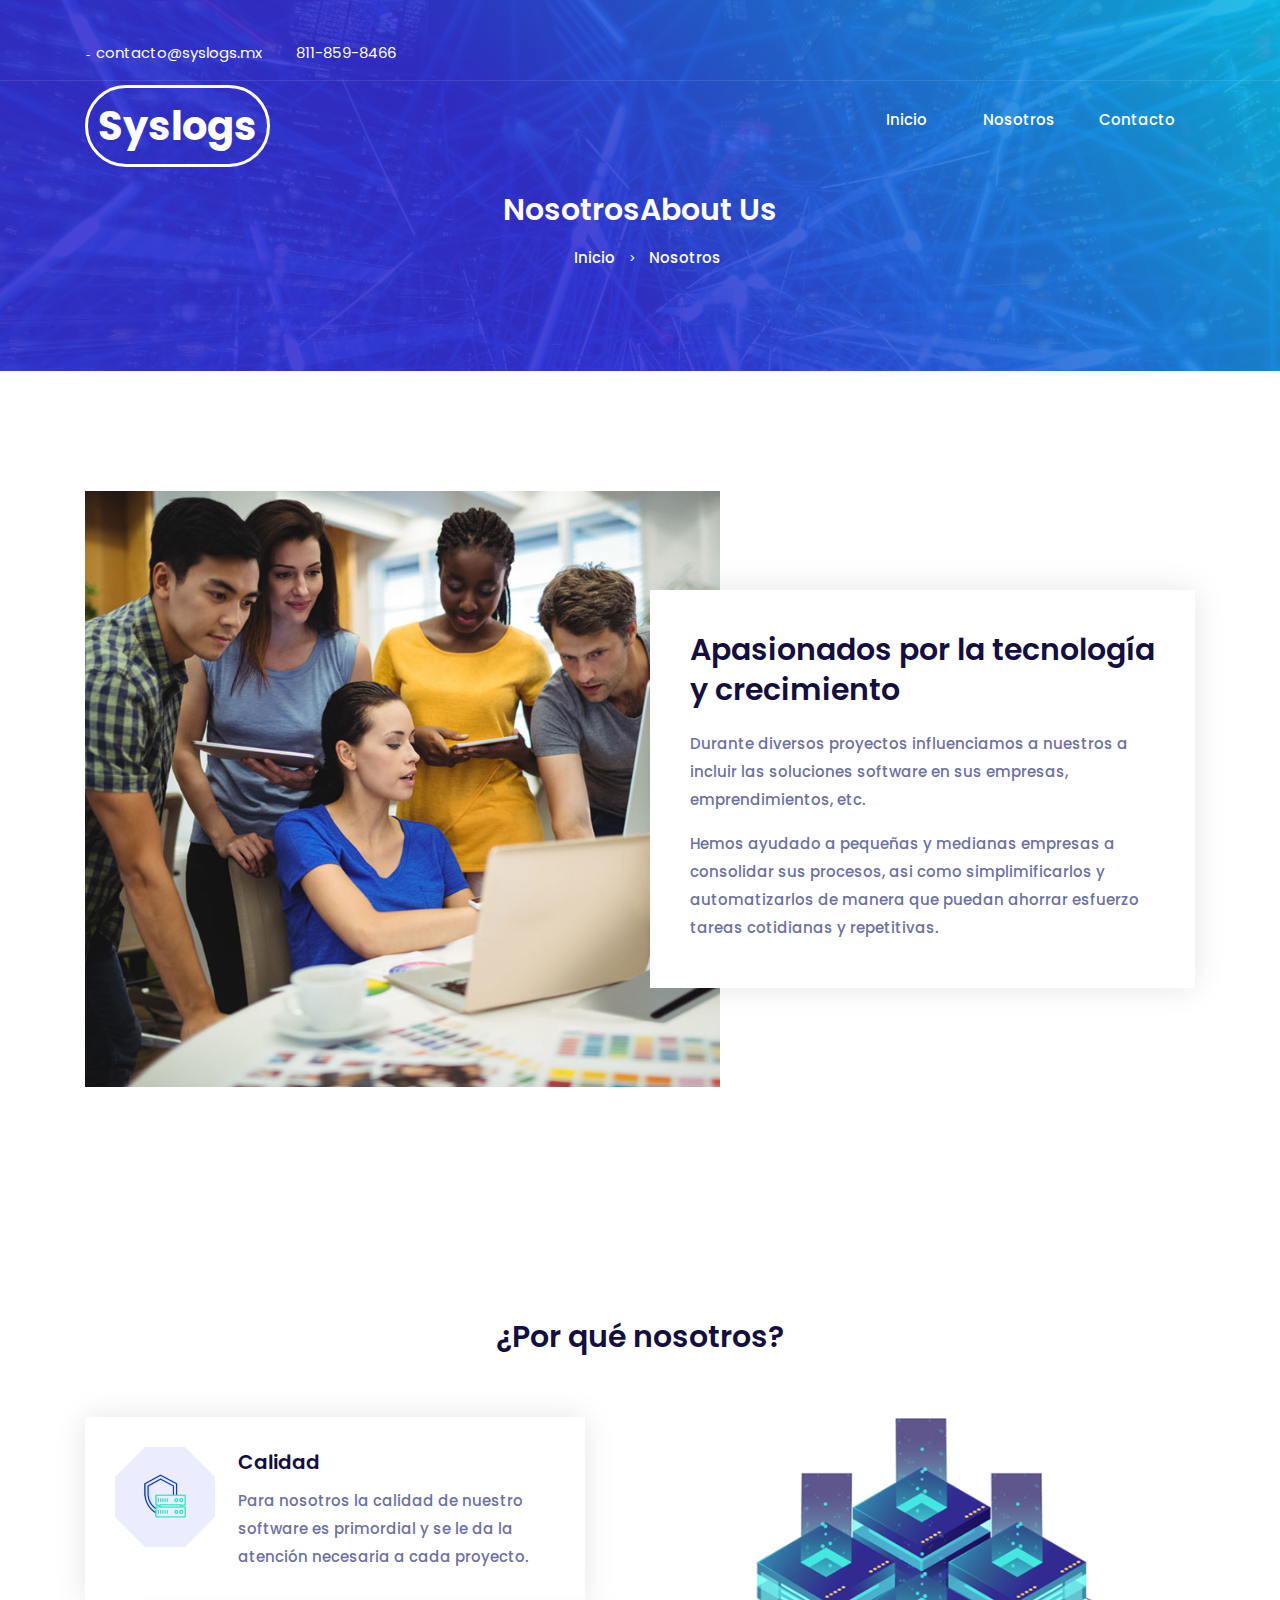
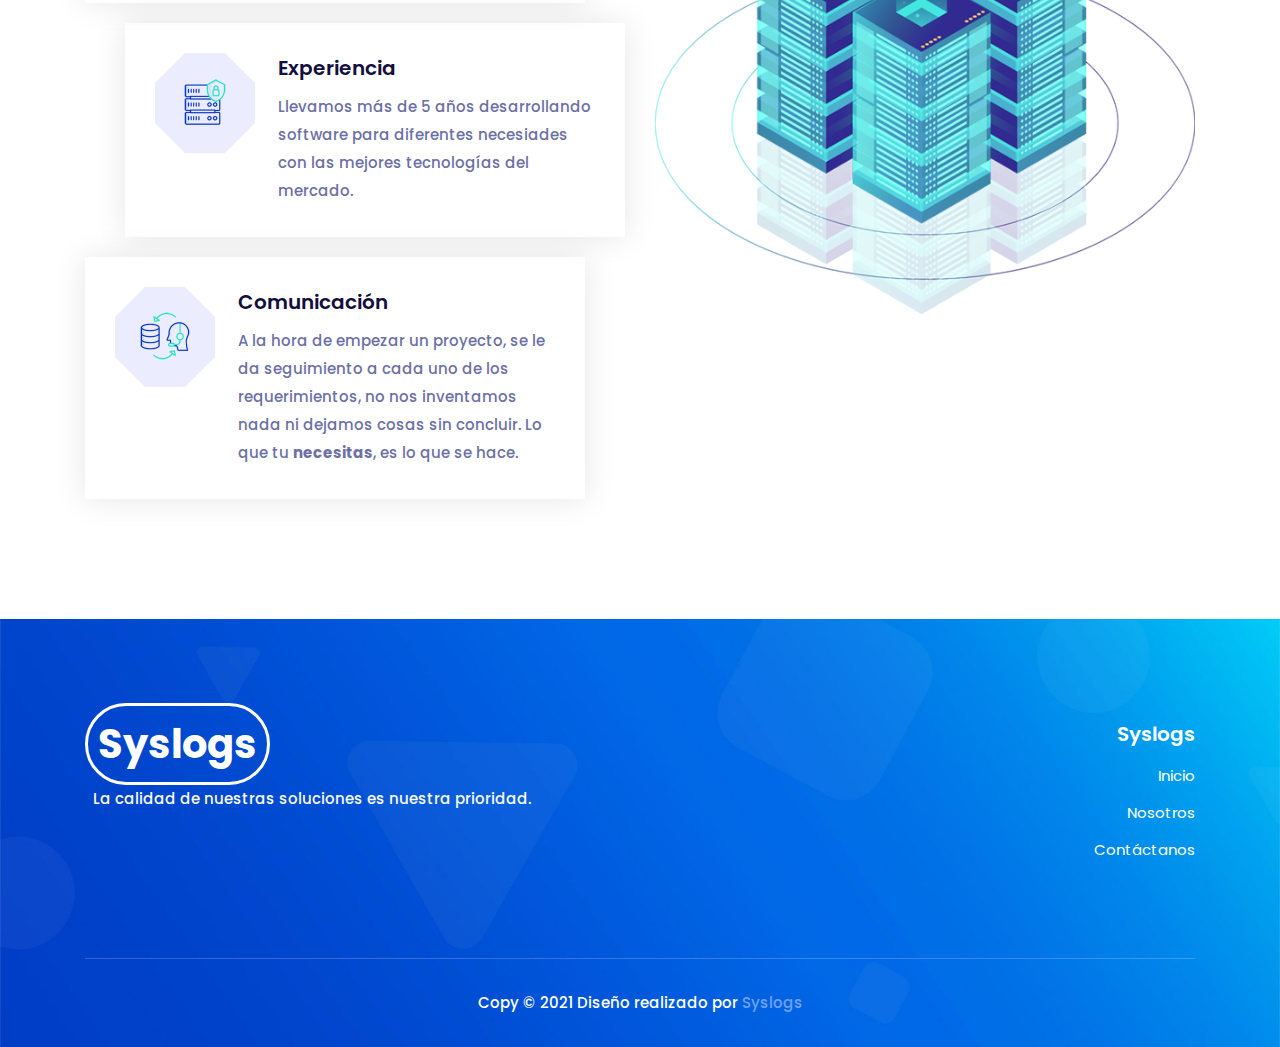
==== about.html @ b00e0f52 "init" ====
<!DOCTYPE html>
<!-- saved from url=(0014)about:internet -->
<html lang="zxx"><head><meta http-equiv="Content-Type" content="text/html; charset=UTF-8">
    
    <meta name="viewport" content="width=device-width, initial-scale=1, shrink-to-fit=no">
    <meta name="keywords" content="">
    <meta name="description" content="">
    <title>Syslogs - Soluciones de Software</title>
    <!--favicon-->
    <link rel="shortcut icon" type="image/png" href="./favicon.png">
    <!--bootstrap css-->
    <link rel="stylesheet" type="text/css" href="./css/bootstrap.min.css">
    <!--owl carousel css-->
    <link rel="stylesheet" type="text/css" href="./css/owl.carousel.min.css">
    <!--icomoon css-->
    <link rel="stylesheet" type="text/css" href="./css/icomoon.css">
    <!--icofont css-->
    <link rel="stylesheet" type="text/css" href="./css/icofont.min.css">
    <!--meanmenu css-->
    <link rel="stylesheet" type="text/css" href="./css/meanmenu.css">
    <!--main css-->
    <link rel="stylesheet" type="text/css" href="./css/style.css">
    <!--responsive css-->
    <link rel="stylesheet" type="text/css" href="./css/responsive.css">

</head>

<body>
    <!--start preloader-->
    <div class="preloader" style="display: none;">
        <div class="d-table">
            <div class="d-table-cell align-middle">
                <div class="spinner">
                    <div class="double-bounce1"></div>
                    <div class="double-bounce2"></div>
                </div>
            </div>
        </div>
    </div>
    <!--end preloader-->
    <!--start header-->
    <header class="header">
        <!--start header top-->
        <div class="header-top">
            <div class="container">
                <div class="row">
                    <div class="col-md-6">
                        <div class="header-left">
                            <ul>
                                <li><i class="icofont-email"></i> contacto@syslogs.mx</li>
                                <li><i class="icofont-phone"></i> 
                                    <a href="https://api.whatsapp.com/send?phone=528118598466">811-859-8466</a>
                                </li>
                            </ul>
                        </div>
                    </div>
                </div>
            </div>
        </div>
        <!--end header top-->
        <!--start header bottom-->
        <div class="header-btm">
            <div class="container">
                <div class="row">
                    <div class="col-lg-4">
                        <div class="logo">
                            <a class="logo text-white" href="./index.html">
                                <h1><b class="text-logo">Syslogs</b></h1>
                            </a>
                        </div>
                    </div>
                    <div class="col-lg-8">
                        <nav class="mainmenu" style="display: block;">
                            <ul>
                                <li>
                                    <a href="./index.html">Inicio<i class="icofont-simple-down"></i></a>
                                    
                                </li>
                                <li><a class="active" href="./about.html">Nosotros</a></li>                                                                
                                <li><a href="./contact.html">Contacto</a></li>
                            </ul>
                        </nav>
                    </div>
                </div>
            </div>
        </div>
        <!--end header bottom-->
    </header>
    <!--end header-->
    <!--start page content-->
    <section id="page-cont">
        <!--start page title-->
        <div class="page-title">
            <div class="container">
                <div class="page-breadcrumb text-center">
                    <h2>NosotrosAbout Us</h2>
                    <ul>
                        <li><a href="index.html"><i class="icofont-home"></i> Inicio</a></li>
                        <li><small>&gt;</small></li>
                        <li>Nosotros</li>
                    </ul>
                </div>
            </div>
        </div>
        <!--end page title-->
        <!--start page content wrap-->
        <div class="page-cont-wrap p-0">
            <!--start about info area-->
            <div class="about-info">
                <div class="container">
                    <div class="row">
                        <div class="col-md-7">
                            <div class="about-info-img">
                                <img src="./images/about.jpg" class="img-fluid" alt="">
                            </div>
                        </div>
                        <div class="col-md-5">
                            <div class="about-info-cont">
                                <h2>Apasionados por la tecnología y crecimiento</h2>
                                <p>
                                    Durante diversos proyectos influenciamos a nuestros a incluir las soluciones software en sus empresas, emprendimientos, etc.</p>
                                <p>
                                    Hemos ayudado a pequeñas y medianas empresas a consolidar sus procesos, asi como simplimificarlos y automatizarlos de manera que puedan ahorrar esfuerzo tareas cotidianas y repetitivas.
                                </p>
                            </div>
                        </div>
                    </div>
                </div>
            </div>
            <!--end about info area-->
                     
            <!--start why choose area-->
            <div class="why-chose-area">
                <div class="container">
                    <div class="row">
                        <!--start section heading-->
                        <div class="col-lg-6 offset-lg-3 col-md-8 offset-md-2">
                            <div class="section-heading text-center">
                                <h2>¿Por qué nosotros?</h2>                                
                            </div>
                        </div>
                        <!--end section heading-->
                    </div>
                    <div class="row">
                        <div class="col-md-6">
                            <!--start why choose single-->
                            <div class="why-chose-single">
                                <div class="icon">
                                    <img src="./images/icon-8.png" class="img-fluid" alt="">
                                </div>
                                <div class="cont">
                                    <h4>Calidad</h4>
                                    <p>Para nosotros la calidad de nuestro software es primordial y se le da la atención necesaria a cada proyecto.</p>
                                </div>
                            </div>
                            <!--end why choose single-->
                            <!--start why choose single-->
                            <div class="why-chose-single margin">
                                <div class="icon">
                                    <img src="./images/icon-7.png" class="img-fluid" alt="">
                                </div>
                                <div class="cont">
                                    <h4>Experiencia</h4>
                                    <p>Llevamos más de 5 años desarrollando software para diferentes necesiades con las mejores tecnologías del mercado.</p>
                                </div>
                            </div>
                            <!--end why choose single-->
                            <!--start why choose single-->
                            <div class="why-chose-single">
                                <div class="icon">
                                    <img src="./images/icon-9.png" class="img-fluid" alt="">
                                </div>
                                <div class="cont">
                                    <h4>Comunicación</h4>
                                    <p>
                                        A la hora de empezar un proyecto, se le da seguimiento a cada uno de los requerimientos, no nos inventamos nada ni dejamos cosas sin concluir.
                                        Lo que tu <b>necesitas</b>, es lo que se hace.
                                    </p>
                                    
                                </div>
                            </div>
                            <!--end why choose single-->
                        </div>
                        <div class="col-md-6">
                            <div class="why-chose-img">
                                <img src="./images/server-6.png" class="img-fluid" alt="">
                            </div>
                        </div>
                    </div>
                </div>
            </div>
            <!--end why choose area-->            
        </div>
        <!--end page content wrap-->
    </section>
    <!--end page content-->
    <!--start footer-->
    <footer class="footer">
        <div class="container">
            <div class="row">
                <!--start footer widget-->
                <div class="col-lg-6 col-md-6">
                    <div class="footer-widget">
                        <a class="logo text-white" href="./index.html">
                            <h1><b class="text-logo">Syslogs</b></h1>
                        </a>
                        <p class="text-light ml-2 mt-3">La calidad de nuestras soluciones es nuestra prioridad.</p>
                    </div>
                </div>
                
                
                <!--start footer widget-->
                <div class="col-lg-6 col-md-6 text-right">
                    <div class="footer-widget">
                        <h4>Syslogs</h4>
                        <ul>
                            <li><a href="./index.html">Inicio</a></li>                            
                            <li><a href="./about.html">Nosotros</a></li>                            
                            <li><a href="./contact.html">Contáctanos</a></li>
                        </ul>
                    </div>
                </div>
                <!--end footer widget-->                                
            </div>
            <div class="copyright-text text-center">
                <p>Copy © 2021 Diseño realizado por <a href="./index.html">Syslogs</a></p>
            </div>
        </div>
    </footer>
    <!--end footer-->
    <!--jQuery js-->
    <script src="./js/jquery-3.3.1.min.js"></script>
    <!--proper js-->
    <script src="./js/popper.min.js"></script>
    <!--bootstrap js-->
    <script src="./js/bootstrap.min.js"></script>
    <!--counter js-->
    <script src="./js/waypoints.js"></script>
    <script src="./js/counterup.min.js"></script>
    <!--owl carousel js-->
    <script src="./js/owl.carousel.min.js"></script>
    <!--meanmenu js-->
    <script src="./js/meanmenu.min.js"></script>
    <!--main js-->
    <script src="./js/custom.js"></script>



</body></html>
---- css/icomoon.css ----
@font-face {
  font-family: 'icomoon';
  src:  url('../fonts/icomoon.eot?nc9aaz');
  src:  url('../fonts/icomoon.eot?nc9aaz#iefix') format('embedded-opentype'),
    url('../fonts/icomoon.ttf?nc9aaz') format('truetype'),
    url('../fonts/icomoon.woff?nc9aaz') format('woff'),
    url('../fonts/icomoon.svg?nc9aaz#icomoon') format('svg');
  font-weight: normal;
  font-style: normal;
}

[class^="icon-"], [class*=" icon-"] {
  /* use !important to prevent issues with browser extensions that change fonts */
  font-family: 'icomoon' !important;
  speak: none;
  font-style: normal;
  font-weight: normal;
  font-variant: normal;
  text-transform: none;
  line-height: 1;

  /* Better Font Rendering =========== */
  -webkit-font-smoothing: antialiased;
  -moz-osx-font-smoothing: grayscale;
}

.icon-server14:before {
  content: "\e900";
}
.icon-ssl:before {
  content: "\e901";
}
.icon-settings:before {
  content: "\e902";
}
.icon-server13:before {
  content: "\e903";
}
.icon-server12:before {
  content: "\e904";
}
.icon-server11:before {
  content: "\e905";
}
.icon-data:before {
  content: "\e906";
}
.icon-pin:before {
  content: "\e907";
}
.icon-server10:before {
  content: "\e908";
}
.icon-ftp:before {
  content: "\e909";
}
.icon-server9:before {
  content: "\e90a";
}
.icon-server8:before {
  content: "\e90b";
}
.icon-harddrive:before {
  content: "\e90c";
}
.icon-binary:before {
  content: "\e90d";
}
.icon-server7:before {
  content: "\e90e";
}
.icon-personal-computer:before {
  content: "\e90f";
}
.icon-cloud-computing2:before {
  content: "\e910";
}
.icon-analytics2:before {
  content: "\e911";
}
.icon-database2:before {
  content: "\e912";
}
.icon-analytics1:before {
  content: "\e913";
}
.icon-database3:before {
  content: "\e914";
}
.icon-sql:before {
  content: "\e915";
}
.icon-cloud-computing1:before {
  content: "\e916";
}
.icon-24-hours:before {
  content: "\e917";
}
.icon-internet:before {
  content: "\e918";
}
.icon-speed:before {
  content: "\e919";
}
.icon-database4:before {
  content: "\e91a";
}
.icon-calculation:before {
  content: "\e91b";
}
.icon-server4:before {
  content: "\e91c";
}
.icon-coding:before {
  content: "\e91d";
}
.icon-server5:before {
  content: "\e91e";
}
.icon-smartphone:before {
  content: "\e91f";
}
.icon-server6:before {
  content: "\e920";
}
.icon-folder:before {
  content: "\e921";
}
.icon-connection:before {
  content: "\e922";
}
.icon-printer:before {
  content: "\e923";
}
.icon-server3:before {
  content: "\e924";
}
.icon-monitor:before {
  content: "\e925";
}
.icon-sort1:before {
  content: "\e926";
}
.icon-servers:before {
  content: "\e927";
}
.icon-sort:before {
  content: "\e928";
}
.icon-cloud-computing:before {
  content: "\e929";
}
.icon-server2:before {
  content: "\e92a";
}
.icon-server1:before {
  content: "\e92b";
}
.icon-analytics:before {
  content: "\e92c";
}
.icon-satellite-dish:before {
  content: "\e92d";
}
.icon-harddisk:before {
  content: "\e92e";
}
.icon-satellite:before {
  content: "\e92f";
}
.icon-database1:before {
  content: "\e930";
}
.icon-hard-drive:before {
  content: "\e931";
}
.icon-cloud-2 .path1:before {
  content: "\e932";
  color: rgb(212, 225, 244);
}
.icon-cloud-2 .path2:before {
  content: "\e933";
  margin-left: -1em;
  color: rgb(212, 225, 244);
}
.icon-cloud-2 .path3:before {
  content: "\e934";
  margin-left: -1em;
  color: rgb(212, 225, 244);
}
.icon-cloud-2 .path4:before {
  content: "\e935";
  margin-left: -1em;
  color: rgb(212, 225, 244);
}
.icon-cloud-2 .path5:before {
  content: "\e936";
  margin-left: -1em;
  color: rgb(212, 225, 244);
}
.icon-cloud-2 .path6:before {
  content: "\e937";
  margin-left: -1em;
  color: rgb(6, 53, 201);
}
.icon-cloud-2 .path7:before {
  content: "\e938";
  margin-left: -1em;
  color: rgb(6, 53, 201);
}
.icon-cloud-2 .path8:before {
  content: "\e939";
  margin-left: -1em;
  color: rgb(6, 53, 201);
}
.icon-cloud-2 .path9:before {
  content: "\e93a";
  margin-left: -1em;
  color: rgb(6, 53, 201);
}
.icon-cloud-2 .path10:before {
  content: "\e93b";
  margin-left: -1em;
  color: rgb(6, 53, 201);
}
.icon-cloud-2 .path11:before {
  content: "\e93c";
  margin-left: -1em;
  color: rgb(6, 53, 201);
}
.icon-cloud-2 .path12:before {
  content: "\e93d";
  margin-left: -1em;
  color: rgb(6, 53, 201);
}
.icon-cloud-2 .path13:before {
  content: "\e93e";
  margin-left: -1em;
  color: rgb(6, 53, 201);
}
.icon-cloud-2 .path14:before {
  content: "\e93f";
  margin-left: -1em;
  color: rgb(26, 229, 190);
}
.icon-color-computer .path1:before {
  content: "\e940";
  color: rgb(212, 225, 244);
}
.icon-color-computer .path2:before {
  content: "\e941";
  margin-left: -1em;
  color: rgb(212, 225, 244);
}
.icon-color-computer .path3:before {
  content: "\e942";
  margin-left: -1em;
  color: rgb(212, 225, 244);
}
.icon-color-computer .path4:before {
  content: "\e943";
  margin-left: -1em;
  color: rgb(212, 225, 244);
}
.icon-color-computer .path5:before {
  content: "\e944";
  margin-left: -1em;
  color: rgb(212, 225, 244);
}
.icon-color-computer .path6:before {
  content: "\e945";
  margin-left: -1em;
  color: rgb(212, 225, 244);
}
.icon-color-computer .path7:before {
  content: "\e946";
  margin-left: -1em;
  color: rgb(212, 225, 244);
}
.icon-color-computer .path8:before {
  content: "\e947";
  margin-left: -1em;
  color: rgb(212, 225, 244);
}
.icon-color-computer .path9:before {
  content: "\e948";
  margin-left: -1em;
  color: rgb(212, 225, 244);
}
.icon-color-computer .path10:before {
  content: "\e949";
  margin-left: -1em;
  color: rgb(6, 53, 201);
}
.icon-color-computer .path11:before {
  content: "\e94a";
  margin-left: -1em;
  color: rgb(26, 229, 190);
}
.icon-color-computer .path12:before {
  content: "\e94b";
  margin-left: -1em;
  color: rgb(26, 229, 190);
}
.icon-color-computer .path13:before {
  content: "\e94c";
  margin-left: -1em;
  color: rgb(26, 229, 190);
}
.icon-color-computer .path14:before {
  content: "\e94d";
  margin-left: -1em;
  color: rgb(26, 229, 190);
}
.icon-color-computer .path15:before {
  content: "\e94e";
  margin-left: -1em;
  color: rgb(26, 229, 190);
}
.icon-color-computer .path16:before {
  content: "\e94f";
  margin-left: -1em;
  color: rgb(26, 229, 190);
}
.icon-color-computer .path17:before {
  content: "\e950";
  margin-left: -1em;
  color: rgb(26, 229, 190);
}
.icon-color-computer .path18:before {
  content: "\e951";
  margin-left: -1em;
  color: rgb(26, 229, 190);
}
.icon-color-computer .path19:before {
  content: "\e952";
  margin-left: -1em;
  color: rgb(26, 229, 190);
}
.icon-color-computer .path20:before {
  content: "\e953";
  margin-left: -1em;
  color: rgb(26, 229, 190);
}
.icon-color-computer .path21:before {
  content: "\e954";
  margin-left: -1em;
  color: rgb(26, 229, 190);
}
.icon-color-computer .path22:before {
  content: "\e955";
  margin-left: -1em;
  color: rgb(26, 229, 190);
}
.icon-color-computer .path23:before {
  content: "\e956";
  margin-left: -1em;
  color: rgb(26, 229, 190);
}
.icon-color-computer .path24:before {
  content: "\e957";
  margin-left: -1em;
  color: rgb(26, 229, 190);
}
.icon-color-computer .path25:before {
  content: "\e958";
  margin-left: -1em;
  color: rgb(26, 229, 190);
}
.icon-color-computer .path26:before {
  content: "\e959";
  margin-left: -1em;
  color: rgb(26, 229, 190);
}
.icon-color-computer-1 .path1:before {
  content: "\e95a";
  color: rgb(212, 225, 244);
}
.icon-color-computer-1 .path2:before {
  content: "\e95b";
  margin-left: -1em;
  color: rgb(212, 225, 244);
}
.icon-color-computer-1 .path3:before {
  content: "\e95c";
  margin-left: -1em;
  color: rgb(26, 229, 190);
}
.icon-color-computer-1 .path4:before {
  content: "\e95d";
  margin-left: -1em;
  color: rgb(26, 229, 190);
}
.icon-color-computer-1 .path5:before {
  content: "\e95e";
  margin-left: -1em;
  color: rgb(26, 229, 190);
}
.icon-color-computer-1 .path6:before {
  content: "\e95f";
  margin-left: -1em;
  color: rgb(26, 229, 190);
}
.icon-color-computer-1 .path7:before {
  content: "\e960";
  margin-left: -1em;
  color: rgb(26, 229, 190);
}
.icon-color-computer-1 .path8:before {
  content: "\e961";
  margin-left: -1em;
  color: rgb(26, 229, 190);
}
.icon-color-computer-1 .path9:before {
  content: "\e962";
  margin-left: -1em;
  color: rgb(26, 229, 190);
}
.icon-color-computer-1 .path10:before {
  content: "\e963";
  margin-left: -1em;
  color: rgb(26, 229, 190);
}
.icon-color-computer-1 .path11:before {
  content: "\e964";
  margin-left: -1em;
  color: rgb(6, 53, 201);
}
.icon-color-database .path1:before {
  content: "\e965";
  color: rgb(212, 225, 244);
}
.icon-color-database .path2:before {
  content: "\e966";
  margin-left: -1em;
  color: rgb(212, 225, 244);
}
.icon-color-database .path3:before {
  content: "\e967";
  margin-left: -1em;
  color: rgb(212, 225, 244);
}
.icon-color-database .path4:before {
  content: "\e968";
  margin-left: -1em;
  color: rgb(212, 225, 244);
}
.icon-color-database .path5:before {
  content: "\e969";
  margin-left: -1em;
  color: rgb(212, 225, 244);
}
.icon-color-database .path6:before {
  content: "\e96a";
  margin-left: -1em;
  color: rgb(6, 53, 201);
}
.icon-color-database .path7:before {
  content: "\e96b";
  margin-left: -1em;
  color: rgb(6, 53, 201);
}
.icon-color-database .path8:before {
  content: "\e96c";
  margin-left: -1em;
  color: rgb(6, 53, 201);
}
.icon-color-database .path9:before {
  content: "\e96d";
  margin-left: -1em;
  color: rgb(6, 53, 201);
}
.icon-color-database .path10:before {
  content: "\e96e";
  margin-left: -1em;
  color: rgb(6, 53, 201);
}
.icon-color-database .path11:before {
  content: "\e96f";
  margin-left: -1em;
  color: rgb(6, 53, 201);
}
.icon-color-database .path12:before {
  content: "\e970";
  margin-left: -1em;
  color: rgb(26, 229, 190);
}
.icon-color-database .path13:before {
  content: "\e971";
  margin-left: -1em;
  color: rgb(26, 229, 190);
}
.icon-database-1 .path1:before {
  content: "\e972";
  color: rgb(212, 225, 244);
}
.icon-database-1 .path2:before {
  content: "\e973";
  margin-left: -1em;
  color: rgb(212, 225, 244);
}
.icon-database-1 .path3:before {
  content: "\e974";
  margin-left: -1em;
  color: rgb(212, 225, 244);
}
.icon-database-1 .path4:before {
  content: "\e975";
  margin-left: -1em;
  color: rgb(212, 225, 244);
}
.icon-database-1 .path5:before {
  content: "\e976";
  margin-left: -1em;
  color: rgb(212, 225, 244);
}
.icon-database-1 .path6:before {
  content: "\e977";
  margin-left: -1em;
  color: rgb(212, 225, 244);
}
.icon-database-1 .path7:before {
  content: "\e978";
  margin-left: -1em;
  color: rgb(212, 225, 244);
}
.icon-database-1 .path8:before {
  content: "\e979";
  margin-left: -1em;
  color: rgb(212, 225, 244);
}
.icon-database-1 .path9:before {
  content: "\e97a";
  margin-left: -1em;
  color: rgb(6, 53, 201);
}
.icon-database-1 .path10:before {
  content: "\e97b";
  margin-left: -1em;
  color: rgb(6, 53, 201);
}
.icon-database-1 .path11:before {
  content: "\e97c";
  margin-left: -1em;
  color: rgb(6, 53, 201);
}
.icon-database-1 .path12:before {
  content: "\e97d";
  margin-left: -1em;
  color: rgb(6, 53, 201);
}
.icon-database-1 .path13:before {
  content: "\e97e";
  margin-left: -1em;
  color: rgb(6, 53, 201);
}
.icon-database-1 .path14:before {
  content: "\e97f";
  margin-left: -1em;
  color: rgb(6, 53, 201);
}
.icon-database-1 .path15:before {
  content: "\e980";
  margin-left: -1em;
  color: rgb(26, 229, 190);
}
.icon-database-1 .path16:before {
  content: "\e981";
  margin-left: -1em;
  color: rgb(26, 229, 190);
}
.icon-color-database-2 .path1:before {
  content: "\e982";
  color: rgb(212, 225, 244);
}
.icon-color-database-2 .path2:before {
  content: "\e983";
  margin-left: -1em;
  color: rgb(212, 225, 244);
}
.icon-color-database-2 .path3:before {
  content: "\e984";
  margin-left: -1em;
  color: rgb(212, 225, 244);
}
.icon-color-database-2 .path4:before {
  content: "\e985";
  margin-left: -1em;
  color: rgb(212, 225, 244);
}
.icon-color-database-2 .path5:before {
  content: "\e986";
  margin-left: -1em;
  color: rgb(212, 225, 244);
}
.icon-color-database-2 .path6:before {
  content: "\e987";
  margin-left: -1em;
  color: rgb(6, 53, 201);
}
.icon-color-database-2 .path7:before {
  content: "\e988";
  margin-left: -1em;
  color: rgb(6, 53, 201);
}
.icon-color-database-2 .path8:before {
  content: "\e989";
  margin-left: -1em;
  color: rgb(6, 53, 201);
}
.icon-color-database-2 .path9:before {
  content: "\e98a";
  margin-left: -1em;
  color: rgb(6, 53, 201);
}
.icon-color-database-2 .path10:before {
  content: "\e98b";
  margin-left: -1em;
  color: rgb(6, 53, 201);
}
.icon-color-database-2 .path11:before {
  content: "\e98c";
  margin-left: -1em;
  color: rgb(6, 53, 201);
}
.icon-color-database-2 .path12:before {
  content: "\e98d";
  margin-left: -1em;
  color: rgb(26, 229, 190);
}
.icon-color-database-2 .path13:before {
  content: "\e98e";
  margin-left: -1em;
  color: rgb(26, 229, 190);
}
.icon-color-database-3 .path1:before {
  content: "\e98f";
  color: rgb(212, 225, 244);
}
.icon-color-database-3 .path2:before {
  content: "\e990";
  margin-left: -1em;
  color: rgb(212, 225, 244);
}
.icon-color-database-3 .path3:before {
  content: "\e991";
  margin-left: -1em;
  color: rgb(212, 225, 244);
}
.icon-color-database-3 .path4:before {
  content: "\e992";
  margin-left: -1em;
  color: rgb(212, 225, 244);
}
.icon-color-database-3 .path5:before {
  content: "\e993";
  margin-left: -1em;
  color: rgb(212, 225, 244);
}
.icon-color-database-3 .path6:before {
  content: "\e994";
  margin-left: -1em;
  color: rgb(212, 225, 244);
}
.icon-color-database-3 .path7:before {
  content: "\e995";
  margin-left: -1em;
  color: rgb(6, 53, 201);
}
.icon-color-database-3 .path8:before {
  content: "\e996";
  margin-left: -1em;
  color: rgb(6, 53, 201);
}
.icon-color-database-3 .path9:before {
  content: "\e997";
  margin-left: -1em;
  color: rgb(6, 53, 201);
}
.icon-color-database-3 .path10:before {
  content: "\e998";
  margin-left: -1em;
  color: rgb(6, 53, 201);
}
.icon-color-database-3 .path11:before {
  content: "\e999";
  margin-left: -1em;
  color: rgb(6, 53, 201);
}
.icon-color-database-3 .path12:before {
  content: "\e99a";
  margin-left: -1em;
  color: rgb(6, 53, 201);
}
.icon-color-database-3 .path13:before {
  content: "\e99b";
  margin-left: -1em;
  color: rgb(26, 229, 190);
}
.icon-color-database-4 .path1:before {
  content: "\e99c";
  color: rgb(212, 225, 244);
}
.icon-color-database-4 .path2:before {
  content: "\e99d";
  margin-left: -1em;
  color: rgb(212, 225, 244);
}
.icon-color-database-4 .path3:before {
  content: "\e99e";
  margin-left: -1em;
  color: rgb(212, 225, 244);
}
.icon-color-database-4 .path4:before {
  content: "\e99f";
  margin-left: -1em;
  color: rgb(212, 225, 244);
}
.icon-color-database-4 .path5:before {
  content: "\e9a0";
  margin-left: -1em;
  color: rgb(212, 225, 244);
}
.icon-color-database-4 .path6:before {
  content: "\e9a1";
  margin-left: -1em;
  color: rgb(6, 53, 201);
}
.icon-color-database-4 .path7:before {
  content: "\e9a2";
  margin-left: -1em;
  color: rgb(26, 229, 190);
}
.icon-color-database-4 .path8:before {
  content: "\e9a3";
  margin-left: -1em;
  color: rgb(26, 229, 190);
}
.icon-color-database-4 .path9:before {
  content: "\e9a4";
  margin-left: -1em;
  color: rgb(26, 229, 190);
}
.icon-color-database-4 .path10:before {
  content: "\e9a5";
  margin-left: -1em;
  color: rgb(26, 229, 190);
}
.icon-color-database-4 .path11:before {
  content: "\e9a6";
  margin-left: -1em;
  color: rgb(26, 229, 190);
}
.icon-color-database-4 .path12:before {
  content: "\e9a7";
  margin-left: -1em;
  color: rgb(26, 229, 190);
}
.icon-color-database-4 .path13:before {
  content: "\e9a8";
  margin-left: -1em;
  color: rgb(26, 229, 190);
}
.icon-color-database-4 .path14:before {
  content: "\e9a9";
  margin-left: -1em;
  color: rgb(26, 229, 190);
}
.icon-color-database-4 .path15:before {
  content: "\e9aa";
  margin-left: -1em;
  color: rgb(26, 229, 190);
}
.icon-color-database-4 .path16:before {
  content: "\e9ab";
  margin-left: -1em;
  color: rgb(26, 229, 190);
}
.icon-color-database-4 .path17:before {
  content: "\e9ac";
  margin-left: -1em;
  color: rgb(26, 229, 190);
}
.icon-color-database-4 .path18:before {
  content: "\e9ad";
  margin-left: -1em;
  color: rgb(26, 229, 190);
}
.icon-color-database-4 .path19:before {
  content: "\e9ae";
  margin-left: -1em;
  color: rgb(26, 229, 190);
}
.icon-color-database-5 .path1:before {
  content: "\e9af";
  color: rgb(212, 225, 244);
}
.icon-color-database-5 .path2:before {
  content: "\e9b0";
  margin-left: -1em;
  color: rgb(212, 225, 244);
}
.icon-color-database-5 .path3:before {
  content: "\e9b1";
  margin-left: -1em;
  color: rgb(212, 225, 244);
}
.icon-color-database-5 .path4:before {
  content: "\e9b2";
  margin-left: -1em;
  color: rgb(212, 225, 244);
}
.icon-color-database-5 .path5:before {
  content: "\e9b3";
  margin-left: -1em;
  color: rgb(212, 225, 244);
}
.icon-color-database-5 .path6:before {
  content: "\e9b4";
  margin-left: -1em;
  color: rgb(212, 225, 244);
}
.icon-color-database-5 .path7:before {
  content: "\e9b5";
  margin-left: -1em;
  color: rgb(6, 53, 201);
}
.icon-color-database-5 .path8:before {
  content: "\e9b6";
  margin-left: -1em;
  color: rgb(26, 229, 190);
}
.icon-color-database-6 .path1:before {
  content: "\e9b7";
  color: rgb(212, 225, 244);
}
.icon-color-database-6 .path2:before {
  content: "\e9b8";
  margin-left: -1em;
  color: rgb(212, 225, 244);
}
.icon-color-database-6 .path3:before {
  content: "\e9b9";
  margin-left: -1em;
  color: rgb(6, 53, 201);
}
.icon-color-database-6 .path4:before {
  content: "\e9ba";
  margin-left: -1em;
  color: rgb(6, 53, 201);
}
.icon-color-database-6 .path5:before {
  content: "\e9bb";
  margin-left: -1em;
  color: rgb(6, 53, 201);
}
.icon-color-database-6 .path6:before {
  content: "\e9bc";
  margin-left: -1em;
  color: rgb(6, 53, 201);
}
.icon-color-database-6 .path7:before {
  content: "\e9bd";
  margin-left: -1em;
  color: rgb(6, 53, 201);
}
.icon-color-database-6 .path8:before {
  content: "\e9be";
  margin-left: -1em;
  color: rgb(6, 53, 201);
}
.icon-color-database-6 .path9:before {
  content: "\e9bf";
  margin-left: -1em;
  color: rgb(6, 53, 201);
}
.icon-color-database-6 .path10:before {
  content: "\e9c0";
  margin-left: -1em;
  color: rgb(6, 53, 201);
}
.icon-color-database-6 .path11:before {
  content: "\e9c1";
  margin-left: -1em;
  color: rgb(6, 53, 201);
}
.icon-color-database-6 .path12:before {
  content: "\e9c2";
  margin-left: -1em;
  color: rgb(26, 229, 190);
}
.icon-color-database-6 .path13:before {
  content: "\e9c3";
  margin-left: -1em;
  color: rgb(26, 229, 190);
}
.icon-color-database-6 .path14:before {
  content: "\e9c4";
  margin-left: -1em;
  color: rgb(26, 229, 190);
}
.icon-color-database-6 .path15:before {
  content: "\e9c5";
  margin-left: -1em;
  color: rgb(26, 229, 190);
}
.icon-color-database-6 .path16:before {
  content: "\e9c6";
  margin-left: -1em;
  color: rgb(26, 229, 190);
}
.icon-color-database-6 .path17:before {
  content: "\e9c7";
  margin-left: -1em;
  color: rgb(26, 229, 190);
}
.icon-color-database-7 .path1:before {
  content: "\e9c8";
  color: rgb(212, 225, 244);
}
.icon-color-database-7 .path2:before {
  content: "\e9c9";
  margin-left: -1em;
  color: rgb(212, 225, 244);
}
.icon-color-database-7 .path3:before {
  content: "\e9ca";
  margin-left: -1em;
  color: rgb(212, 225, 244);
}
.icon-color-database-7 .path4:before {
  content: "\e9cb";
  margin-left: -1em;
  color: rgb(212, 225, 244);
}
.icon-color-database-7 .path5:before {
  content: "\e9cc";
  margin-left: -1em;
  color: rgb(212, 225, 244);
}
.icon-color-database-7 .path6:before {
  content: "\e9cd";
  margin-left: -1em;
  color: rgb(6, 53, 201);
}
.icon-color-database-7 .path7:before {
  content: "\e9ce";
  margin-left: -1em;
  color: rgb(6, 53, 201);
}
.icon-color-database-7 .path8:before {
  content: "\e9cf";
  margin-left: -1em;
  color: rgb(6, 53, 201);
}
.icon-color-database-7 .path9:before {
  content: "\e9d0";
  margin-left: -1em;
  color: rgb(6, 53, 201);
}
.icon-color-database-7 .path10:before {
  content: "\e9d1";
  margin-left: -1em;
  color: rgb(6, 53, 201);
}
.icon-color-database-7 .path11:before {
  content: "\e9d2";
  margin-left: -1em;
  color: rgb(6, 53, 201);
}
.icon-color-database-7 .path12:before {
  content: "\e9d3";
  margin-left: -1em;
  color: rgb(26, 229, 190);
}
.icon-color-database-7 .path13:before {
  content: "\e9d4";
  margin-left: -1em;
  color: rgb(26, 229, 190);
}
.icon-color-database-8 .path1:before {
  content: "\e9d5";
  color: rgb(212, 225, 244);
}
.icon-color-database-8 .path2:before {
  content: "\e9d6";
  margin-left: -1em;
  color: rgb(212, 225, 244);
}
.icon-color-database-8 .path3:before {
  content: "\e9d7";
  margin-left: -1em;
  color: rgb(212, 225, 244);
}
.icon-color-database-8 .path4:before {
  content: "\e9d8";
  margin-left: -1em;
  color: rgb(212, 225, 244);
}
.icon-color-database-8 .path5:before {
  content: "\e9d9";
  margin-left: -1em;
  color: rgb(6, 53, 201);
}
.icon-color-database-8 .path6:before {
  content: "\e9da";
  margin-left: -1em;
  color: rgb(6, 53, 201);
}
.icon-color-database-8 .path7:before {
  content: "\e9db";
  margin-left: -1em;
  color: rgb(6, 53, 201);
}
.icon-color-database-8 .path8:before {
  content: "\e9dc";
  margin-left: -1em;
  color: rgb(6, 53, 201);
}
.icon-color-database-8 .path9:before {
  content: "\e9dd";
  margin-left: -1em;
  color: rgb(6, 53, 201);
}
.icon-color-database-8 .path10:before {
  content: "\e9de";
  margin-left: -1em;
  color: rgb(6, 53, 201);
}
.icon-color-database-8 .path11:before {
  content: "\e9df";
  margin-left: -1em;
  color: rgb(26, 229, 190);
}
.icon-color-database-8 .path12:before {
  content: "\e9e0";
  margin-left: -1em;
  color: rgb(6, 53, 201);
}
.icon-color-database-9 .path1:before {
  content: "\e9e1";
  color: rgb(212, 225, 244);
}
.icon-color-database-9 .path2:before {
  content: "\e9e2";
  margin-left: -1em;
  color: rgb(212, 225, 244);
}
.icon-color-database-9 .path3:before {
  content: "\e9e3";
  margin-left: -1em;
  color: rgb(212, 225, 244);
}
.icon-color-database-9 .path4:before {
  content: "\e9e4";
  margin-left: -1em;
  color: rgb(212, 225, 244);
}
.icon-color-database-9 .path5:before {
  content: "\e9e5";
  margin-left: -1em;
  color: rgb(212, 225, 244);
}
.icon-color-database-9 .path6:before {
  content: "\e9e6";
  margin-left: -1em;
  color: rgb(6, 53, 201);
}
.icon-color-database-9 .path7:before {
  content: "\e9e7";
  margin-left: -1em;
  color: rgb(6, 53, 201);
}
.icon-color-database-9 .path8:before {
  content: "\e9e8";
  margin-left: -1em;
  color: rgb(6, 53, 201);
}
.icon-color-database-9 .path9:before {
  content: "\e9e9";
  margin-left: -1em;
  color: rgb(6, 53, 201);
}
.icon-color-database-9 .path10:before {
  content: "\e9ea";
  margin-left: -1em;
  color: rgb(6, 53, 201);
}
.icon-color-database-9 .path11:before {
  content: "\e9eb";
  margin-left: -1em;
  color: rgb(6, 53, 201);
}
.icon-color-database-9 .path12:before {
  content: "\e9ec";
  margin-left: -1em;
  color: rgb(26, 229, 190);
}
.icon-color-database-9 .path13:before {
  content: "\e9ed";
  margin-left: -1em;
  color: rgb(26, 229, 190);
}
.icon-color-database-9 .path14:before {
  content: "\e9ee";
  margin-left: -1em;
  color: rgb(26, 229, 190);
}
.icon-color-database-10 .path1:before {
  content: "\e9ef";
  color: rgb(212, 225, 244);
}
.icon-color-database-10 .path2:before {
  content: "\e9f0";
  margin-left: -1em;
  color: rgb(212, 225, 244);
}
.icon-color-database-10 .path3:before {
  content: "\e9f1";
  margin-left: -1em;
  color: rgb(212, 225, 244);
}
.icon-color-database-10 .path4:before {
  content: "\e9f2";
  margin-left: -1em;
  color: rgb(212, 225, 244);
}
.icon-color-database-10 .path5:before {
  content: "\e9f3";
  margin-left: -1em;
  color: rgb(6, 53, 201);
}
.icon-color-database-10 .path6:before {
  content: "\e9f4";
  margin-left: -1em;
  color: rgb(6, 53, 201);
}
.icon-color-database-10 .path7:before {
  content: "\e9f5";
  margin-left: -1em;
  color: rgb(6, 53, 201);
}
.icon-color-database-10 .path8:before {
  content: "\e9f6";
  margin-left: -1em;
  color: rgb(6, 53, 201);
}
.icon-color-database-10 .path9:before {
  content: "\e9f7";
  margin-left: -1em;
  color: rgb(6, 53, 201);
}
.icon-color-database-10 .path10:before {
  content: "\e9f8";
  margin-left: -1em;
  color: rgb(6, 53, 201);
}
.icon-color-database-10 .path11:before {
  content: "\e9f9";
  margin-left: -1em;
  color: rgb(26, 229, 190);
}
.icon-color-database-10 .path12:before {
  content: "\e9fa";
  margin-left: -1em;
  color: rgb(26, 229, 190);
}
.icon-color-database-10 .path13:before {
  content: "\e9fb";
  margin-left: -1em;
  color: rgb(26, 229, 190);
}
.icon-color-database-10 .path14:before {
  content: "\e9fc";
  margin-left: -1em;
  color: rgb(6, 53, 201);
}
.icon-color-database-11 .path1:before {
  content: "\e9fd";
  color: rgb(212, 225, 244);
}
.icon-color-database-11 .path2:before {
  content: "\e9fe";
  margin-left: -1em;
  color: rgb(212, 225, 244);
}
.icon-color-database-11 .path3:before {
  content: "\e9ff";
  margin-left: -1em;
  color: rgb(212, 225, 244);
}
.icon-color-database-11 .path4:before {
  content: "\ea00";
  margin-left: -1em;
  color: rgb(212, 225, 244);
}
.icon-color-database-11 .path5:before {
  content: "\ea01";
  margin-left: -1em;
  color: rgb(212, 225, 244);
}
.icon-color-database-11 .path6:before {
  content: "\ea02";
  margin-left: -1em;
  color: rgb(212, 225, 244);
}
.icon-color-database-11 .path7:before {
  content: "\ea03";
  margin-left: -1em;
  color: rgb(6, 53, 201);
}
.icon-color-database-11 .path8:before {
  content: "\ea04";
  margin-left: -1em;
  color: rgb(6, 53, 201);
}
.icon-color-database-11 .path9:before {
  content: "\ea05";
  margin-left: -1em;
  color: rgb(6, 53, 201);
}
.icon-color-database-11 .path10:before {
  content: "\ea06";
  margin-left: -1em;
  color: rgb(6, 53, 201);
}
.icon-color-database-11 .path11:before {
  content: "\ea07";
  margin-left: -1em;
  color: rgb(6, 53, 201);
}
.icon-color-database-11 .path12:before {
  content: "\ea08";
  margin-left: -1em;
  color: rgb(6, 53, 201);
}
.icon-color-database-11 .path13:before {
  content: "\ea09";
  margin-left: -1em;
  color: rgb(26, 229, 190);
}
.icon-color-database-11 .path14:before {
  content: "\ea0a";
  margin-left: -1em;
  color: rgb(26, 229, 190);
}
.icon-color-database-12 .path1:before {
  content: "\ea0b";
  color: rgb(212, 225, 244);
}
.icon-color-database-12 .path2:before {
  content: "\ea0c";
  margin-left: -1em;
  color: rgb(212, 225, 244);
}
.icon-color-database-12 .path3:before {
  content: "\ea0d";
  margin-left: -1em;
  color: rgb(6, 53, 201);
}
.icon-color-database-12 .path4:before {
  content: "\ea0e";
  margin-left: -1em;
  color: rgb(6, 53, 201);
}
.icon-color-database-12 .path5:before {
  content: "\ea0f";
  margin-left: -1em;
  color: rgb(6, 53, 201);
}
.icon-color-database-12 .path6:before {
  content: "\ea10";
  margin-left: -1em;
  color: rgb(6, 53, 201);
}
.icon-color-database-12 .path7:before {
  content: "\ea11";
  margin-left: -1em;
  color: rgb(6, 53, 201);
}
.icon-color-database-12 .path8:before {
  content: "\ea12";
  margin-left: -1em;
  color: rgb(6, 53, 201);
}
.icon-color-database-12 .path9:before {
  content: "\ea13";
  margin-left: -1em;
  color: rgb(6, 53, 201);
}
.icon-color-database-12 .path10:before {
  content: "\ea14";
  margin-left: -1em;
  color: rgb(6, 53, 201);
}
.icon-color-database-12 .path11:before {
  content: "\ea15";
  margin-left: -1em;
  color: rgb(6, 53, 201);
}
.icon-color-database-12 .path12:before {
  content: "\ea16";
  margin-left: -1em;
  color: rgb(26, 229, 190);
}
.icon-color-database-12 .path13:before {
  content: "\ea17";
  margin-left: -1em;
  color: rgb(26, 229, 190);
}
.icon-color-database-12 .path14:before {
  content: "\ea18";
  margin-left: -1em;
  color: rgb(26, 229, 190);
}
.icon-color-database-13 .path1:before {
  content: "\ea19";
  color: rgb(212, 225, 244);
}
.icon-color-database-13 .path2:before {
  content: "\ea1a";
  margin-left: -1em;
  color: rgb(212, 225, 244);
}
.icon-color-database-13 .path3:before {
  content: "\ea1b";
  margin-left: -1em;
  color: rgb(212, 225, 244);
}
.icon-color-database-13 .path4:before {
  content: "\ea1c";
  margin-left: -1em;
  color: rgb(212, 225, 244);
}
.icon-color-database-13 .path5:before {
  content: "\ea1d";
  margin-left: -1em;
  color: rgb(212, 225, 244);
}
.icon-color-database-13 .path6:before {
  content: "\ea1e";
  margin-left: -1em;
  color: rgb(6, 53, 201);
}
.icon-color-database-13 .path7:before {
  content: "\ea1f";
  margin-left: -1em;
  color: rgb(6, 53, 201);
}
.icon-color-database-13 .path8:before {
  content: "\ea20";
  margin-left: -1em;
  color: rgb(6, 53, 201);
}
.icon-color-database-13 .path9:before {
  content: "\ea21";
  margin-left: -1em;
  color: rgb(6, 53, 201);
}
.icon-color-database-13 .path10:before {
  content: "\ea22";
  margin-left: -1em;
  color: rgb(6, 53, 201);
}
.icon-color-database-13 .path11:before {
  content: "\ea23";
  margin-left: -1em;
  color: rgb(6, 53, 201);
}
.icon-color-database-13 .path12:before {
  content: "\ea24";
  margin-left: -1em;
  color: rgb(26, 229, 190);
}
.icon-color-database-13 .path13:before {
  content: "\ea25";
  margin-left: -1em;
  color: rgb(26, 229, 190);
}
.icon-color-database-14 .path1:before {
  content: "\ea26";
  color: rgb(212, 225, 244);
}
.icon-color-database-14 .path2:before {
  content: "\ea27";
  margin-left: -1em;
  color: rgb(212, 225, 244);
}
.icon-color-database-14 .path3:before {
  content: "\ea28";
  margin-left: -1em;
  color: rgb(212, 225, 244);
}
.icon-color-database-14 .path4:before {
  content: "\ea29";
  margin-left: -1em;
  color: rgb(212, 225, 244);
}
.icon-color-database-14 .path5:before {
  content: "\ea2a";
  margin-left: -1em;
  color: rgb(212, 225, 244);
}
.icon-color-database-14 .path6:before {
  content: "\ea2b";
  margin-left: -1em;
  color: rgb(6, 53, 201);
}
.icon-color-database-14 .path7:before {
  content: "\ea2c";
  margin-left: -1em;
  color: rgb(6, 53, 201);
}
.icon-color-database-14 .path8:before {
  content: "\ea2d";
  margin-left: -1em;
  color: rgb(6, 53, 201);
}
.icon-color-database-14 .path9:before {
  content: "\ea2e";
  margin-left: -1em;
  color: rgb(6, 53, 201);
}
.icon-color-database-14 .path10:before {
  content: "\ea2f";
  margin-left: -1em;
  color: rgb(6, 53, 201);
}
.icon-color-database-14 .path11:before {
  content: "\ea30";
  margin-left: -1em;
  color: rgb(6, 53, 201);
}
.icon-color-database-14 .path12:before {
  content: "\ea31";
  margin-left: -1em;
  color: rgb(26, 229, 190);
}
.icon-color-database-14 .path13:before {
  content: "\ea32";
  margin-left: -1em;
  color: rgb(26, 229, 190);
}
.icon-color-database-15 .path1:before {
  content: "\ea33";
  color: rgb(212, 225, 244);
}
.icon-color-database-15 .path2:before {
  content: "\ea34";
  margin-left: -1em;
  color: rgb(212, 225, 244);
}
.icon-color-database-15 .path3:before {
  content: "\ea35";
  margin-left: -1em;
  color: rgb(212, 225, 244);
}
.icon-color-database-15 .path4:before {
  content: "\ea36";
  margin-left: -1em;
  color: rgb(212, 225, 244);
}
.icon-color-database-15 .path5:before {
  content: "\ea37";
  margin-left: -1em;
  color: rgb(212, 225, 244);
}
.icon-color-database-15 .path6:before {
  content: "\ea38";
  margin-left: -1em;
  color: rgb(6, 53, 201);
}
.icon-color-database-15 .path7:before {
  content: "\ea39";
  margin-left: -1em;
  color: rgb(6, 53, 201);
}
.icon-color-database-15 .path8:before {
  content: "\ea3a";
  margin-left: -1em;
  color: rgb(6, 53, 201);
}
.icon-color-database-15 .path9:before {
  content: "\ea3b";
  margin-left: -1em;
  color: rgb(6, 53, 201);
}
.icon-color-database-15 .path10:before {
  content: "\ea3c";
  margin-left: -1em;
  color: rgb(6, 53, 201);
}
.icon-color-database-15 .path11:before {
  content: "\ea3d";
  margin-left: -1em;
  color: rgb(6, 53, 201);
}
.icon-color-database-15 .path12:before {
  content: "\ea3e";
  margin-left: -1em;
  color: rgb(26, 229, 190);
}
.icon-color-database-15 .path13:before {
  content: "\ea3f";
  margin-left: -1em;
  color: rgb(26, 229, 190);
}
.icon-color-database-16 .path1:before {
  content: "\ea40";
  color: rgb(212, 225, 244);
}
.icon-color-database-16 .path2:before {
  content: "\ea41";
  margin-left: -1em;
  color: rgb(212, 225, 244);
}
.icon-color-database-16 .path3:before {
  content: "\ea42";
  margin-left: -1em;
  color: rgb(212, 225, 244);
}
.icon-color-database-16 .path4:before {
  content: "\ea43";
  margin-left: -1em;
  color: rgb(212, 225, 244);
}
.icon-color-database-16 .path5:before {
  content: "\ea44";
  margin-left: -1em;
  color: rgb(212, 225, 244);
}
.icon-color-database-16 .path6:before {
  content: "\ea45";
  margin-left: -1em;
  color: rgb(212, 225, 244);
}
.icon-color-database-16 .path7:before {
  content: "\ea46";
  margin-left: -1em;
  color: rgb(212, 225, 244);
}
.icon-color-database-16 .path8:before {
  content: "\ea47";
  margin-left: -1em;
  color: rgb(212, 225, 244);
}
.icon-color-database-16 .path9:before {
  content: "\ea48";
  margin-left: -1em;
  color: rgb(6, 53, 201);
}
.icon-color-database-16 .path10:before {
  content: "\ea49";
  margin-left: -1em;
  color: rgb(6, 53, 201);
}
.icon-color-database-16 .path11:before {
  content: "\ea4a";
  margin-left: -1em;
  color: rgb(6, 53, 201);
}
.icon-color-database-16 .path12:before {
  content: "\ea4b";
  margin-left: -1em;
  color: rgb(6, 53, 201);
}
.icon-color-database-16 .path13:before {
  content: "\ea4c";
  margin-left: -1em;
  color: rgb(6, 53, 201);
}
.icon-color-database-16 .path14:before {
  content: "\ea4d";
  margin-left: -1em;
  color: rgb(6, 53, 201);
}
.icon-color-database-16 .path15:before {
  content: "\ea4e";
  margin-left: -1em;
  color: rgb(26, 229, 190);
}
.icon-color-database-16 .path16:before {
  content: "\ea4f";
  margin-left: -1em;
  color: rgb(26, 229, 190);
}
.icon-color-database-16 .path17:before {
  content: "\ea50";
  margin-left: -1em;
  color: rgb(26, 229, 190);
}
.icon-color-database-17 .path1:before {
  content: "\ea51";
  color: rgb(212, 225, 244);
}
.icon-color-database-17 .path2:before {
  content: "\ea52";
  margin-left: -1em;
  color: rgb(212, 225, 244);
}
.icon-color-database-17 .path3:before {
  content: "\ea53";
  margin-left: -1em;
  color: rgb(212, 225, 244);
}
.icon-color-database-17 .path4:before {
  content: "\ea54";
  margin-left: -1em;
  color: rgb(212, 225, 244);
}
.icon-color-database-17 .path5:before {
  content: "\ea55";
  margin-left: -1em;
  color: rgb(212, 225, 244);
}
.icon-color-database-17 .path6:before {
  content: "\ea56";
  margin-left: -1em;
  color: rgb(6, 53, 201);
}
.icon-color-database-17 .path7:before {
  content: "\ea57";
  margin-left: -1em;
  color: rgb(6, 53, 201);
}
.icon-color-database-17 .path8:before {
  content: "\ea58";
  margin-left: -1em;
  color: rgb(6, 53, 201);
}
.icon-color-database-17 .path9:before {
  content: "\ea59";
  margin-left: -1em;
  color: rgb(6, 53, 201);
}
.icon-color-database-17 .path10:before {
  content: "\ea5a";
  margin-left: -1em;
  color: rgb(6, 53, 201);
}
.icon-color-database-17 .path11:before {
  content: "\ea5b";
  margin-left: -1em;
  color: rgb(6, 53, 201);
}
.icon-color-database-17 .path12:before {
  content: "\ea5c";
  margin-left: -1em;
  color: rgb(26, 229, 190);
}
.icon-color-database-17 .path13:before {
  content: "\ea5d";
  margin-left: -1em;
  color: rgb(26, 229, 190);
}
.icon-color-database-18 .path1:before {
  content: "\ea5e";
  color: rgb(212, 225, 244);
}
.icon-color-database-18 .path2:before {
  content: "\ea5f";
  margin-left: -1em;
  color: rgb(212, 225, 244);
}
.icon-color-database-18 .path3:before {
  content: "\ea60";
  margin-left: -1em;
  color: rgb(212, 225, 244);
}
.icon-color-database-18 .path4:before {
  content: "\ea61";
  margin-left: -1em;
  color: rgb(212, 225, 244);
}
.icon-color-database-18 .path5:before {
  content: "\ea62";
  margin-left: -1em;
  color: rgb(212, 225, 244);
}
.icon-color-database-18 .path6:before {
  content: "\ea63";
  margin-left: -1em;
  color: rgb(6, 53, 201);
}
.icon-color-database-18 .path7:before {
  content: "\ea64";
  margin-left: -1em;
  color: rgb(6, 53, 201);
}
.icon-color-database-18 .path8:before {
  content: "\ea65";
  margin-left: -1em;
  color: rgb(6, 53, 201);
}
.icon-color-database-18 .path9:before {
  content: "\ea66";
  margin-left: -1em;
  color: rgb(6, 53, 201);
}
.icon-color-database-18 .path10:before {
  content: "\ea67";
  margin-left: -1em;
  color: rgb(6, 53, 201);
}
.icon-color-database-18 .path11:before {
  content: "\ea68";
  margin-left: -1em;
  color: rgb(6, 53, 201);
}
.icon-color-database-18 .path12:before {
  content: "\ea69";
  margin-left: -1em;
  color: rgb(26, 229, 190);
}
.icon-color-database-18 .path13:before {
  content: "\ea6a";
  margin-left: -1em;
  color: rgb(26, 229, 190);
}
.icon-color-database-19 .path1:before {
  content: "\ea6b";
  color: rgb(212, 225, 244);
}
.icon-color-database-19 .path2:before {
  content: "\ea6c";
  margin-left: -1em;
  color: rgb(212, 225, 244);
}
.icon-color-database-19 .path3:before {
  content: "\ea6d";
  margin-left: -1em;
  color: rgb(212, 225, 244);
}
.icon-color-database-19 .path4:before {
  content: "\ea6e";
  margin-left: -1em;
  color: rgb(212, 225, 244);
}
.icon-color-database-19 .path5:before {
  content: "\ea6f";
  margin-left: -1em;
  color: rgb(212, 225, 244);
}
.icon-color-database-19 .path6:before {
  content: "\ea70";
  margin-left: -1em;
  color: rgb(212, 225, 244);
}
.icon-color-database-19 .path7:before {
  content: "\ea71";
  margin-left: -1em;
  color: rgb(6, 53, 201);
}
.icon-color-database-19 .path8:before {
  content: "\ea72";
  margin-left: -1em;
  color: rgb(6, 53, 201);
}
.icon-color-database-19 .path9:before {
  content: "\ea73";
  margin-left: -1em;
  color: rgb(6, 53, 201);
}
.icon-color-database-19 .path10:before {
  content: "\ea74";
  margin-left: -1em;
  color: rgb(6, 53, 201);
}
.icon-color-database-19 .path11:before {
  content: "\ea75";
  margin-left: -1em;
  color: rgb(6, 53, 201);
}
.icon-color-database-19 .path12:before {
  content: "\ea76";
  margin-left: -1em;
  color: rgb(6, 53, 201);
}
.icon-color-database-19 .path13:before {
  content: "\ea77";
  margin-left: -1em;
  color: rgb(26, 229, 190);
}
.icon-color-database-19 .path14:before {
  content: "\ea78";
  margin-left: -1em;
  color: rgb(26, 229, 190);
}
.icon-color-database-20 .path1:before {
  content: "\ea79";
  color: rgb(212, 225, 244);
}
.icon-color-database-20 .path2:before {
  content: "\ea7a";
  margin-left: -1em;
  color: rgb(212, 225, 244);
}
.icon-color-database-20 .path3:before {
  content: "\ea7b";
  margin-left: -1em;
  color: rgb(212, 225, 244);
}
.icon-color-database-20 .path4:before {
  content: "\ea7c";
  margin-left: -1em;
  color: rgb(212, 225, 244);
}
.icon-color-database-20 .path5:before {
  content: "\ea7d";
  margin-left: -1em;
  color: rgb(212, 225, 244);
}
.icon-color-database-20 .path6:before {
  content: "\ea7e";
  margin-left: -1em;
  color: rgb(6, 53, 201);
}
.icon-color-database-20 .path7:before {
  content: "\ea7f";
  margin-left: -1em;
  color: rgb(6, 53, 201);
}
.icon-color-database-20 .path8:before {
  content: "\ea80";
  margin-left: -1em;
  color: rgb(6, 53, 201);
}
.icon-color-database-20 .path9:before {
  content: "\ea81";
  margin-left: -1em;
  color: rgb(6, 53, 201);
}
.icon-color-database-20 .path10:before {
  content: "\ea82";
  margin-left: -1em;
  color: rgb(6, 53, 201);
}
.icon-color-database-20 .path11:before {
  content: "\ea83";
  margin-left: -1em;
  color: rgb(6, 53, 201);
}
.icon-color-database-20 .path12:before {
  content: "\ea84";
  margin-left: -1em;
  color: rgb(6, 53, 201);
}
.icon-color-database-20 .path13:before {
  content: "\ea85";
  margin-left: -1em;
  color: rgb(26, 229, 190);
}
.icon-color-database-21 .path1:before {
  content: "\ea86";
  color: rgb(212, 225, 244);
}
.icon-color-database-21 .path2:before {
  content: "\ea87";
  margin-left: -1em;
  color: rgb(212, 225, 244);
}
.icon-color-database-21 .path3:before {
  content: "\ea88";
  margin-left: -1em;
  color: rgb(212, 225, 244);
}
.icon-color-database-21 .path4:before {
  content: "\ea89";
  margin-left: -1em;
  color: rgb(212, 225, 244);
}
.icon-color-database-21 .path5:before {
  content: "\ea8a";
  margin-left: -1em;
  color: rgb(212, 225, 244);
}
.icon-color-database-21 .path6:before {
  content: "\ea8b";
  margin-left: -1em;
  color: rgb(212, 225, 244);
}
.icon-color-database-21 .path7:before {
  content: "\ea8c";
  margin-left: -1em;
  color: rgb(212, 225, 244);
}
.icon-color-database-21 .path8:before {
  content: "\ea8d";
  margin-left: -1em;
  color: rgb(212, 225, 244);
}
.icon-color-database-21 .path9:before {
  content: "\ea8e";
  margin-left: -1em;
  color: rgb(212, 225, 244);
}
.icon-color-database-21 .path10:before {
  content: "\ea8f";
  margin-left: -1em;
  color: rgb(212, 225, 244);
}
.icon-color-database-21 .path11:before {
  content: "\ea90";
  margin-left: -1em;
  color: rgb(212, 225, 244);
}
.icon-color-database-21 .path12:before {
  content: "\ea91";
  margin-left: -1em;
  color: rgb(212, 225, 244);
}
.icon-color-database-21 .path13:before {
  content: "\ea92";
  margin-left: -1em;
  color: rgb(6, 53, 201);
}
.icon-color-database-21 .path14:before {
  content: "\ea93";
  margin-left: -1em;
  color: rgb(6, 53, 201);
}
.icon-color-database-21 .path15:before {
  content: "\ea94";
  margin-left: -1em;
  color: rgb(6, 53, 201);
}
.icon-color-database-21 .path16:before {
  content: "\ea95";
  margin-left: -1em;
  color: rgb(6, 53, 201);
}
.icon-color-database-21 .path17:before {
  content: "\ea96";
  margin-left: -1em;
  color: rgb(6, 53, 201);
}
.icon-color-database-21 .path18:before {
  content: "\ea97";
  margin-left: -1em;
  color: rgb(6, 53, 201);
}
.icon-color-database-21 .path19:before {
  content: "\ea98";
  margin-left: -1em;
  color: rgb(6, 53, 201);
}
.icon-color-database-21 .path20:before {
  content: "\ea99";
  margin-left: -1em;
  color: rgb(6, 53, 201);
}
.icon-color-database-21 .path21:before {
  content: "\ea9a";
  margin-left: -1em;
  color: rgb(6, 53, 201);
}
.icon-color-database-21 .path22:before {
  content: "\ea9b";
  margin-left: -1em;
  color: rgb(26, 229, 190);
}
.icon-color-database-21 .path23:before {
  content: "\ea9c";
  margin-left: -1em;
  color: rgb(26, 229, 190);
}
.icon-color-database-21 .path24:before {
  content: "\ea9d";
  margin-left: -1em;
  color: rgb(26, 229, 190);
}
.icon-color-database-21 .path25:before {
  content: "\ea9e";
  margin-left: -1em;
  color: rgb(6, 53, 201);
}
.icon-color-database-21 .path26:before {
  content: "\ea9f";
  margin-left: -1em;
  color: rgb(6, 53, 201);
}
.icon-color-database-21 .path27:before {
  content: "\eaa0";
  margin-left: -1em;
  color: rgb(6, 53, 201);
}
.icon-color-database-22 .path1:before {
  content: "\eaa1";
  color: rgb(212, 225, 244);
}
.icon-color-database-22 .path2:before {
  content: "\eaa2";
  margin-left: -1em;
  color: rgb(212, 225, 244);
}
.icon-color-database-22 .path3:before {
  content: "\eaa3";
  margin-left: -1em;
  color: rgb(212, 225, 244);
}
.icon-color-database-22 .path4:before {
  content: "\eaa4";
  margin-left: -1em;
  color: rgb(212, 225, 244);
}
.icon-color-database-22 .path5:before {
  content: "\eaa5";
  margin-left: -1em;
  color: rgb(6, 53, 201);
}
.icon-color-database-22 .path6:before {
  content: "\eaa6";
  margin-left: -1em;
  color: rgb(6, 53, 201);
}
.icon-color-database-22 .path7:before {
  content: "\eaa7";
  margin-left: -1em;
  color: rgb(6, 53, 201);
}
.icon-color-database-22 .path8:before {
  content: "\eaa8";
  margin-left: -1em;
  color: rgb(6, 53, 201);
}
.icon-color-database-22 .path9:before {
  content: "\eaa9";
  margin-left: -1em;
  color: rgb(6, 53, 201);
}
.icon-color-database-22 .path10:before {
  content: "\eaaa";
  margin-left: -1em;
  color: rgb(6, 53, 201);
}
.icon-color-database-22 .path11:before {
  content: "\eaab";
  margin-left: -1em;
  color: rgb(6, 53, 201);
}
.icon-color-database-22 .path12:before {
  content: "\eaac";
  margin-left: -1em;
  color: rgb(6, 53, 201);
}
.icon-color-database-22 .path13:before {
  content: "\eaad";
  margin-left: -1em;
  color: rgb(6, 53, 201);
}
.icon-color-database-22 .path14:before {
  content: "\eaae";
  margin-left: -1em;
  color: rgb(6, 53, 201);
}
.icon-color-database-22 .path15:before {
  content: "\eaaf";
  margin-left: -1em;
  color: rgb(6, 53, 201);
}
.icon-color-database-22 .path16:before {
  content: "\eab0";
  margin-left: -1em;
  color: rgb(6, 53, 201);
}
.icon-color-database-22 .path17:before {
  content: "\eab1";
  margin-left: -1em;
  color: rgb(6, 53, 201);
}
.icon-color-database-22 .path18:before {
  content: "\eab2";
  margin-left: -1em;
  color: rgb(6, 53, 201);
}
.icon-color-database-22 .path19:before {
  content: "\eab3";
  margin-left: -1em;
  color: rgb(6, 53, 201);
}
.icon-color-database-22 .path20:before {
  content: "\eab4";
  margin-left: -1em;
  color: rgb(6, 53, 201);
}
.icon-color-database-22 .path21:before {
  content: "\eab5";
  margin-left: -1em;
  color: rgb(6, 53, 201);
}
.icon-color-database-22 .path22:before {
  content: "\eab6";
  margin-left: -1em;
  color: rgb(6, 53, 201);
}
.icon-color-database-22 .path23:before {
  content: "\eab7";
  margin-left: -1em;
  color: rgb(6, 53, 201);
}
.icon-color-database-22 .path24:before {
  content: "\eab8";
  margin-left: -1em;
  color: rgb(6, 53, 201);
}
.icon-color-database-22 .path25:before {
  content: "\eab9";
  margin-left: -1em;
  color: rgb(6, 53, 201);
}
.icon-color-database-22 .path26:before {
  content: "\eaba";
  margin-left: -1em;
  color: rgb(6, 53, 201);
}
.icon-color-database-22 .path27:before {
  content: "\eabb";
  margin-left: -1em;
  color: rgb(6, 53, 201);
}
.icon-color-database-22 .path28:before {
  content: "\eabc";
  margin-left: -1em;
  color: rgb(6, 53, 201);
}
.icon-color-database-22 .path29:before {
  content: "\eabd";
  margin-left: -1em;
  color: rgb(6, 53, 201);
}
.icon-color-database-22 .path30:before {
  content: "\eabe";
  margin-left: -1em;
  color: rgb(6, 53, 201);
}
.icon-color-database-22 .path31:before {
  content: "\eabf";
  margin-left: -1em;
  color: rgb(6, 53, 201);
}
.icon-color-database-22 .path32:before {
  content: "\eac0";
  margin-left: -1em;
  color: rgb(6, 53, 201);
}
.icon-color-database-22 .path33:before {
  content: "\eac1";
  margin-left: -1em;
  color: rgb(6, 53, 201);
}
.icon-color-database-22 .path34:before {
  content: "\eac2";
  margin-left: -1em;
  color: rgb(6, 53, 201);
}
.icon-color-database-22 .path35:before {
  content: "\eac3";
  margin-left: -1em;
  color: rgb(6, 53, 201);
}
.icon-color-database-22 .path36:before {
  content: "\eac4";
  margin-left: -1em;
  color: rgb(6, 53, 201);
}
.icon-color-database-22 .path37:before {
  content: "\eac5";
  margin-left: -1em;
  color: rgb(6, 53, 201);
}
.icon-color-database-22 .path38:before {
  content: "\eac6";
  margin-left: -1em;
  color: rgb(6, 53, 201);
}
.icon-color-database-22 .path39:before {
  content: "\eac7";
  margin-left: -1em;
  color: rgb(26, 229, 190);
}
.icon-color-database-22 .path40:before {
  content: "\eac8";
  margin-left: -1em;
  color: rgb(26, 229, 190);
}
.icon-color-database-23 .path1:before {
  content: "\eac9";
  color: rgb(212, 225, 244);
}
.icon-color-database-23 .path2:before {
  content: "\eaca";
  margin-left: -1em;
  color: rgb(212, 225, 244);
}
.icon-color-database-23 .path3:before {
  content: "\eacb";
  margin-left: -1em;
  color: rgb(212, 225, 244);
}
.icon-color-database-23 .path4:before {
  content: "\eacc";
  margin-left: -1em;
  color: rgb(212, 225, 244);
}
.icon-color-database-23 .path5:before {
  content: "\eacd";
  margin-left: -1em;
  color: rgb(212, 225, 244);
}
.icon-color-database-23 .path6:before {
  content: "\eace";
  margin-left: -1em;
  color: rgb(6, 53, 201);
}
.icon-color-database-23 .path7:before {
  content: "\eacf";
  margin-left: -1em;
  color: rgb(6, 53, 201);
}
.icon-color-database-23 .path8:before {
  content: "\ead0";
  margin-left: -1em;
  color: rgb(6, 53, 201);
}
.icon-color-database-23 .path9:before {
  content: "\ead1";
  margin-left: -1em;
  color: rgb(6, 53, 201);
}
.icon-color-database-23 .path10:before {
  content: "\ead2";
  margin-left: -1em;
  color: rgb(6, 53, 201);
}
.icon-color-database-23 .path11:before {
  content: "\ead3";
  margin-left: -1em;
  color: rgb(6, 53, 201);
}
.icon-color-database-23 .path12:before {
  content: "\ead4";
  margin-left: -1em;
  color: rgb(26, 229, 190);
}
.icon-color-database-23 .path13:before {
  content: "\ead5";
  margin-left: -1em;
  color: rgb(26, 229, 190);
}
.icon-color-database-24 .path1:before {
  content: "\ead6";
  color: rgb(212, 225, 244);
}
.icon-color-database-24 .path2:before {
  content: "\ead7";
  margin-left: -1em;
  color: rgb(212, 225, 244);
}
.icon-color-database-24 .path3:before {
  content: "\ead8";
  margin-left: -1em;
  color: rgb(212, 225, 244);
}
.icon-color-database-24 .path4:before {
  content: "\ead9";
  margin-left: -1em;
  color: rgb(212, 225, 244);
}
.icon-color-database-24 .path5:before {
  content: "\eada";
  margin-left: -1em;
  color: rgb(6, 53, 201);
}
.icon-color-database-24 .path6:before {
  content: "\eadb";
  margin-left: -1em;
  color: rgb(26, 229, 190);
}
.icon-color-database-24 .path7:before {
  content: "\eadc";
  margin-left: -1em;
  color: rgb(26, 229, 190);
}
.icon-color-database-24 .path8:before {
  content: "\eadd";
  margin-left: -1em;
  color: rgb(26, 229, 190);
}
.icon-color-database-24 .path9:before {
  content: "\eade";
  margin-left: -1em;
  color: rgb(26, 229, 190);
}
.icon-color-database-24 .path10:before {
  content: "\eadf";
  margin-left: -1em;
  color: rgb(26, 229, 190);
}
.icon-color-database-24 .path11:before {
  content: "\eae0";
  margin-left: -1em;
  color: rgb(26, 229, 190);
}
.icon-color-database-25 .path1:before {
  content: "\eae1";
  color: rgb(212, 225, 244);
}
.icon-color-database-25 .path2:before {
  content: "\eae2";
  margin-left: -1em;
  color: rgb(212, 225, 244);
}
.icon-color-database-25 .path3:before {
  content: "\eae3";
  margin-left: -1em;
  color: rgb(212, 225, 244);
}
.icon-color-database-25 .path4:before {
  content: "\eae4";
  margin-left: -1em;
  color: rgb(212, 225, 244);
}
.icon-color-database-25 .path5:before {
  content: "\eae5";
  margin-left: -1em;
  color: rgb(6, 53, 201);
}
.icon-color-database-25 .path6:before {
  content: "\eae6";
  margin-left: -1em;
  color: rgb(6, 53, 201);
}
.icon-color-database-25 .path7:before {
  content: "\eae7";
  margin-left: -1em;
  color: rgb(6, 53, 201);
}
.icon-color-database-25 .path8:before {
  content: "\eae8";
  margin-left: -1em;
  color: rgb(6, 53, 201);
}
.icon-color-database-25 .path9:before {
  content: "\eae9";
  margin-left: -1em;
  color: rgb(6, 53, 201);
}
.icon-color-database-25 .path10:before {
  content: "\eaea";
  margin-left: -1em;
  color: rgb(6, 53, 201);
}
.icon-color-database-25 .path11:before {
  content: "\eaeb";
  margin-left: -1em;
  color: rgb(26, 229, 190);
}
.icon-color-database-25 .path12:before {
  content: "\eaec";
  margin-left: -1em;
  color: rgb(6, 53, 201);
}
.icon-color-download .path1:before {
  content: "\eaed";
  color: rgb(212, 225, 244);
}
.icon-color-download .path2:before {
  content: "\eaee";
  margin-left: -1em;
  color: rgb(212, 225, 244);
}
.icon-color-download .path3:before {
  content: "\eaef";
  margin-left: -1em;
  color: rgb(212, 225, 244);
}
.icon-color-download .path4:before {
  content: "\eaf0";
  margin-left: -1em;
  color: rgb(212, 225, 244);
}
.icon-color-download .path5:before {
  content: "\eaf1";
  margin-left: -1em;
  color: rgb(212, 225, 244);
}
.icon-color-download .path6:before {
  content: "\eaf2";
  margin-left: -1em;
  color: rgb(6, 53, 201);
}
.icon-color-download .path7:before {
  content: "\eaf3";
  margin-left: -1em;
  color: rgb(6, 53, 201);
}
.icon-color-download .path8:before {
  content: "\eaf4";
  margin-left: -1em;
  color: rgb(6, 53, 201);
}
.icon-color-download .path9:before {
  content: "\eaf5";
  margin-left: -1em;
  color: rgb(6, 53, 201);
}
.icon-color-download .path10:before {
  content: "\eaf6";
  margin-left: -1em;
  color: rgb(6, 53, 201);
}
.icon-color-download .path11:before {
  content: "\eaf7";
  margin-left: -1em;
  color: rgb(6, 53, 201);
}
.icon-color-download .path12:before {
  content: "\eaf8";
  margin-left: -1em;
  color: rgb(6, 53, 201);
}
.icon-color-download .path13:before {
  content: "\eaf9";
  margin-left: -1em;
  color: rgb(6, 53, 201);
}
.icon-color-download .path14:before {
  content: "\eafa";
  margin-left: -1em;
  color: rgb(6, 53, 201);
}
.icon-color-download .path15:before {
  content: "\eafb";
  margin-left: -1em;
  color: rgb(6, 53, 201);
}
.icon-color-download .path16:before {
  content: "\eafc";
  margin-left: -1em;
  color: rgb(6, 53, 201);
}
.icon-color-download .path17:before {
  content: "\eafd";
  margin-left: -1em;
  color: rgb(6, 53, 201);
}
.icon-color-download .path18:before {
  content: "\eafe";
  margin-left: -1em;
  color: rgb(6, 53, 201);
}
.icon-color-download .path19:before {
  content: "\eaff";
  margin-left: -1em;
  color: rgb(6, 53, 201);
}
.icon-color-download .path20:before {
  content: "\eb00";
  margin-left: -1em;
  color: rgb(6, 53, 201);
}
.icon-color-download .path21:before {
  content: "\eb01";
  margin-left: -1em;
  color: rgb(6, 53, 201);
}
.icon-color-download .path22:before {
  content: "\eb02";
  margin-left: -1em;
  color: rgb(6, 53, 201);
}
.icon-color-download .path23:before {
  content: "\eb03";
  margin-left: -1em;
  color: rgb(6, 53, 201);
}
.icon-color-download .path24:before {
  content: "\eb04";
  margin-left: -1em;
  color: rgb(6, 53, 201);
}
.icon-color-download .path25:before {
  content: "\eb05";
  margin-left: -1em;
  color: rgb(6, 53, 201);
}
.icon-color-download .path26:before {
  content: "\eb06";
  margin-left: -1em;
  color: rgb(26, 229, 190);
}
.icon-color-download .path27:before {
  content: "\eb07";
  margin-left: -1em;
  color: rgb(26, 229, 190);
}
.icon-color-global .path1:before {
  content: "\eb08";
  color: rgb(212, 225, 244);
}
.icon-color-global .path2:before {
  content: "\eb09";
  margin-left: -1em;
  color: rgb(6, 53, 201);
}
.icon-color-global .path3:before {
  content: "\eb0a";
  margin-left: -1em;
  color: rgb(26, 229, 190);
}
.icon-color-global-1 .path1:before {
  content: "\eb0b";
  color: rgb(212, 225, 244);
}
.icon-color-global-1 .path2:before {
  content: "\eb0c";
  margin-left: -1em;
  color: rgb(212, 225, 244);
}
.icon-color-global-1 .path3:before {
  content: "\eb0d";
  margin-left: -1em;
  color: rgb(212, 225, 244);
}
.icon-color-global-1 .path4:before {
  content: "\eb0e";
  margin-left: -1em;
  color: rgb(212, 225, 244);
}
.icon-color-global-1 .path5:before {
  content: "\eb0f";
  margin-left: -1em;
  color: rgb(26, 229, 190);
}
.icon-color-global-1 .path6:before {
  content: "\eb10";
  margin-left: -1em;
  color: rgb(26, 229, 190);
}
.icon-color-global-1 .path7:before {
  content: "\eb11";
  margin-left: -1em;
  color: rgb(26, 229, 190);
}
.icon-color-global-1 .path8:before {
  content: "\eb12";
  margin-left: -1em;
  color: rgb(26, 229, 190);
}
.icon-color-global-1 .path9:before {
  content: "\eb13";
  margin-left: -1em;
  color: rgb(26, 229, 190);
}
.icon-color-global-1 .path10:before {
  content: "\eb14";
  margin-left: -1em;
  color: rgb(26, 229, 190);
}
.icon-color-global-1 .path11:before {
  content: "\eb15";
  margin-left: -1em;
  color: rgb(26, 229, 190);
}
.icon-color-global-1 .path12:before {
  content: "\eb16";
  margin-left: -1em;
  color: rgb(26, 229, 190);
}
.icon-color-global-1 .path13:before {
  content: "\eb17";
  margin-left: -1em;
  color: rgb(6, 53, 201);
}
.icon-color-info .path1:before {
  content: "\eb18";
  color: rgb(212, 225, 244);
}
.icon-color-info .path2:before {
  content: "\eb19";
  margin-left: -1em;
  color: rgb(212, 225, 244);
}
.icon-color-info .path3:before {
  content: "\eb1a";
  margin-left: -1em;
  color: rgb(212, 225, 244);
}
.icon-color-info .path4:before {
  content: "\eb1b";
  margin-left: -1em;
  color: rgb(212, 225, 244);
}
.icon-color-info .path5:before {
  content: "\eb1c";
  margin-left: -1em;
  color: rgb(6, 53, 201);
}
.icon-color-info .path6:before {
  content: "\eb1d";
  margin-left: -1em;
  color: rgb(6, 53, 201);
}
.icon-color-info .path7:before {
  content: "\eb1e";
  margin-left: -1em;
  color: rgb(6, 53, 201);
}
.icon-color-info .path8:before {
  content: "\eb1f";
  margin-left: -1em;
  color: rgb(6, 53, 201);
}
.icon-color-info .path9:before {
  content: "\eb20";
  margin-left: -1em;
  color: rgb(6, 53, 201);
}
.icon-color-info .path10:before {
  content: "\eb21";
  margin-left: -1em;
  color: rgb(6, 53, 201);
}
.icon-color-info .path11:before {
  content: "\eb22";
  margin-left: -1em;
  color: rgb(6, 53, 201);
}
.icon-color-info .path12:before {
  content: "\eb23";
  margin-left: -1em;
  color: rgb(6, 53, 201);
}
.icon-color-info .path13:before {
  content: "\eb24";
  margin-left: -1em;
  color: rgb(6, 53, 201);
}
.icon-color-info .path14:before {
  content: "\eb25";
  margin-left: -1em;
  color: rgb(6, 53, 201);
}
.icon-color-info .path15:before {
  content: "\eb26";
  margin-left: -1em;
  color: rgb(6, 53, 201);
}
.icon-color-info .path16:before {
  content: "\eb27";
  margin-left: -1em;
  color: rgb(6, 53, 201);
}
.icon-color-info .path17:before {
  content: "\eb28";
  margin-left: -1em;
  color: rgb(6, 53, 201);
}
.icon-color-info .path18:before {
  content: "\eb29";
  margin-left: -1em;
  color: rgb(6, 53, 201);
}
.icon-color-info .path19:before {
  content: "\eb2a";
  margin-left: -1em;
  color: rgb(6, 53, 201);
}
.icon-color-info .path20:before {
  content: "\eb2b";
  margin-left: -1em;
  color: rgb(6, 53, 201);
}
.icon-color-info .path21:before {
  content: "\eb2c";
  margin-left: -1em;
  color: rgb(6, 53, 201);
}
.icon-color-info .path22:before {
  content: "\eb2d";
  margin-left: -1em;
  color: rgb(6, 53, 201);
}
.icon-color-info .path23:before {
  content: "\eb2e";
  margin-left: -1em;
  color: rgb(6, 53, 201);
}
.icon-color-info .path24:before {
  content: "\eb2f";
  margin-left: -1em;
  color: rgb(6, 53, 201);
}
.icon-color-info .path25:before {
  content: "\eb30";
  margin-left: -1em;
  color: rgb(26, 229, 190);
}
.icon-color-info .path26:before {
  content: "\eb31";
  margin-left: -1em;
  color: rgb(26, 229, 190);
}
.icon-color-info .path27:before {
  content: "\eb32";
  margin-left: -1em;
  color: rgb(26, 229, 190);
}
.icon-color-mind .path1:before {
  content: "\eb33";
  color: rgb(212, 225, 244);
}
.icon-color-mind .path2:before {
  content: "\eb34";
  margin-left: -1em;
  color: rgb(212, 225, 244);
}
.icon-color-mind .path3:before {
  content: "\eb35";
  margin-left: -1em;
  color: rgb(212, 225, 244);
}
.icon-color-mind .path4:before {
  content: "\eb36";
  margin-left: -1em;
  color: rgb(6, 53, 201);
}
.icon-color-mind .path5:before {
  content: "\eb37";
  margin-left: -1em;
  color: rgb(26, 229, 190);
}
.icon-color-protection .path1:before {
  content: "\eb38";
  color: rgb(212, 225, 244);
}
.icon-color-protection .path2:before {
  content: "\eb39";
  margin-left: -1em;
  color: rgb(212, 225, 244);
}
.icon-color-protection .path3:before {
  content: "\eb3a";
  margin-left: -1em;
  color: rgb(212, 225, 244);
}
.icon-color-protection .path4:before {
  content: "\eb3b";
  margin-left: -1em;
  color: rgb(212, 225, 244);
}
.icon-color-protection .path5:before {
  content: "\eb3c";
  margin-left: -1em;
  color: rgb(6, 53, 201);
}
.icon-color-protection .path6:before {
  content: "\eb3d";
  margin-left: -1em;
  color: rgb(6, 53, 201);
}
.icon-color-protection .path7:before {
  content: "\eb3e";
  margin-left: -1em;
  color: rgb(26, 229, 190);
}
.icon-color-protection .path8:before {
  content: "\eb3f";
  margin-left: -1em;
  color: rgb(26, 229, 190);
}
.icon-color-protection .path9:before {
  content: "\eb40";
  margin-left: -1em;
  color: rgb(26, 229, 190);
}
.icon-color-protection .path10:before {
  content: "\eb41";
  margin-left: -1em;
  color: rgb(26, 229, 190);
}
.icon-color-protection .path11:before {
  content: "\eb42";
  margin-left: -1em;
  color: rgb(26, 229, 190);
}
.icon-color-protection .path12:before {
  content: "\eb43";
  margin-left: -1em;
  color: rgb(26, 229, 190);
}
.icon-color-protection .path13:before {
  content: "\eb44";
  margin-left: -1em;
  color: rgb(26, 229, 190);
}
.icon-color-protection .path14:before {
  content: "\eb45";
  margin-left: -1em;
  color: rgb(26, 229, 190);
}
.icon-color-protection .path15:before {
  content: "\eb46";
  margin-left: -1em;
  color: rgb(26, 229, 190);
}
.icon-color-protection .path16:before {
  content: "\eb47";
  margin-left: -1em;
  color: rgb(26, 229, 190);
}
.icon-color-protection .path17:before {
  content: "\eb48";
  margin-left: -1em;
  color: rgb(26, 229, 190);
}
.icon-color-protection .path18:before {
  content: "\eb49";
  margin-left: -1em;
  color: rgb(26, 229, 190);
}
.icon-color-protection .path19:before {
  content: "\eb4a";
  margin-left: -1em;
  color: rgb(26, 229, 190);
}
.icon-color-protection .path20:before {
  content: "\eb4b";
  margin-left: -1em;
  color: rgb(26, 229, 190);
}
.icon-color-protection .path21:before {
  content: "\eb4c";
  margin-left: -1em;
  color: rgb(26, 229, 190);
}
.icon-color-refresh .path1:before {
  content: "\eb4d";
  color: rgb(212, 225, 244);
}
.icon-color-refresh .path2:before {
  content: "\eb4e";
  margin-left: -1em;
  color: rgb(212, 225, 244);
}
.icon-color-refresh .path3:before {
  content: "\eb4f";
  margin-left: -1em;
  color: rgb(212, 225, 244);
}
.icon-color-refresh .path4:before {
  content: "\eb50";
  margin-left: -1em;
  color: rgb(212, 225, 244);
}
.icon-color-refresh .path5:before {
  content: "\eb51";
  margin-left: -1em;
  color: rgb(212, 225, 244);
}
.icon-color-refresh .path6:before {
  content: "\eb52";
  margin-left: -1em;
  color: rgb(212, 225, 244);
}
.icon-color-refresh .path7:before {
  content: "\eb53";
  margin-left: -1em;
  color: rgb(212, 225, 244);
}
.icon-color-refresh .path8:before {
  content: "\eb54";
  margin-left: -1em;
  color: rgb(212, 225, 244);
}
.icon-color-refresh .path9:before {
  content: "\eb55";
  margin-left: -1em;
  color: rgb(6, 53, 201);
}
.icon-color-refresh .path10:before {
  content: "\eb56";
  margin-left: -1em;
  color: rgb(6, 53, 201);
}
.icon-color-refresh .path11:before {
  content: "\eb57";
  margin-left: -1em;
  color: rgb(26, 229, 190);
}
.icon-color-refresh .path12:before {
  content: "\eb58";
  margin-left: -1em;
  color: rgb(26, 229, 190);
}
.icon-color-refresh-1 .path1:before {
  content: "\eb59";
  color: rgb(212, 225, 244);
}
.icon-color-refresh-1 .path2:before {
  content: "\eb5a";
  margin-left: -1em;
  color: rgb(212, 225, 244);
}
.icon-color-refresh-1 .path3:before {
  content: "\eb5b";
  margin-left: -1em;
  color: rgb(212, 225, 244);
}
.icon-color-refresh-1 .path4:before {
  content: "\eb5c";
  margin-left: -1em;
  color: rgb(212, 225, 244);
}
.icon-color-refresh-1 .path5:before {
  content: "\eb5d";
  margin-left: -1em;
  color: rgb(212, 225, 244);
}
.icon-color-refresh-1 .path6:before {
  content: "\eb5e";
  margin-left: -1em;
  color: rgb(6, 53, 201);
}
.icon-color-refresh-1 .path7:before {
  content: "\eb5f";
  margin-left: -1em;
  color: rgb(6, 53, 201);
}
.icon-color-refresh-1 .path8:before {
  content: "\eb60";
  margin-left: -1em;
  color: rgb(26, 229, 190);
}
.icon-color-refresh-1 .path9:before {
  content: "\eb61";
  margin-left: -1em;
  color: rgb(26, 229, 190);
}
.icon-color-remove .path1:before {
  content: "\eb62";
  color: rgb(212, 225, 244);
}
.icon-color-remove .path2:before {
  content: "\eb63";
  margin-left: -1em;
  color: rgb(212, 225, 244);
}
.icon-color-remove .path3:before {
  content: "\eb64";
  margin-left: -1em;
  color: rgb(212, 225, 244);
}
.icon-color-remove .path4:before {
  content: "\eb65";
  margin-left: -1em;
  color: rgb(212, 225, 244);
}
.icon-color-remove .path5:before {
  content: "\eb66";
  margin-left: -1em;
  color: rgb(6, 53, 201);
}
.icon-color-remove .path6:before {
  content: "\eb67";
  margin-left: -1em;
  color: rgb(6, 53, 201);
}
.icon-color-remove .path7:before {
  content: "\eb68";
  margin-left: -1em;
  color: rgb(6, 53, 201);
}
.icon-color-remove .path8:before {
  content: "\eb69";
  margin-left: -1em;
  color: rgb(6, 53, 201);
}
.icon-color-remove .path9:before {
  content: "\eb6a";
  margin-left: -1em;
  color: rgb(6, 53, 201);
}
.icon-color-remove .path10:before {
  content: "\eb6b";
  margin-left: -1em;
  color: rgb(6, 53, 201);
}
.icon-color-remove .path11:before {
  content: "\eb6c";
  margin-left: -1em;
  color: rgb(6, 53, 201);
}
.icon-color-remove .path12:before {
  content: "\eb6d";
  margin-left: -1em;
  color: rgb(6, 53, 201);
}
.icon-color-remove .path13:before {
  content: "\eb6e";
  margin-left: -1em;
  color: rgb(6, 53, 201);
}
.icon-color-remove .path14:before {
  content: "\eb6f";
  margin-left: -1em;
  color: rgb(6, 53, 201);
}
.icon-color-remove .path15:before {
  content: "\eb70";
  margin-left: -1em;
  color: rgb(6, 53, 201);
}
.icon-color-remove .path16:before {
  content: "\eb71";
  margin-left: -1em;
  color: rgb(6, 53, 201);
}
.icon-color-remove .path17:before {
  content: "\eb72";
  margin-left: -1em;
  color: rgb(6, 53, 201);
}
.icon-color-remove .path18:before {
  content: "\eb73";
  margin-left: -1em;
  color: rgb(6, 53, 201);
}
.icon-color-remove .path19:before {
  content: "\eb74";
  margin-left: -1em;
  color: rgb(6, 53, 201);
}
.icon-color-remove .path20:before {
  content: "\eb75";
  margin-left: -1em;
  color: rgb(6, 53, 201);
}
.icon-color-remove .path21:before {
  content: "\eb76";
  margin-left: -1em;
  color: rgb(6, 53, 201);
}
.icon-color-remove .path22:before {
  content: "\eb77";
  margin-left: -1em;
  color: rgb(6, 53, 201);
}
.icon-color-remove .path23:before {
  content: "\eb78";
  margin-left: -1em;
  color: rgb(6, 53, 201);
}
.icon-color-remove .path24:before {
  content: "\eb79";
  margin-left: -1em;
  color: rgb(6, 53, 201);
}
.icon-color-remove .path25:before {
  content: "\eb7a";
  margin-left: -1em;
  color: rgb(26, 229, 190);
}
.icon-color-remove .path26:before {
  content: "\eb7b";
  margin-left: -1em;
  color: rgb(26, 229, 190);
}
.icon-color-server .path1:before {
  content: "\eb7c";
  color: rgb(212, 225, 244);
}
.icon-color-server .path2:before {
  content: "\eb7d";
  margin-left: -1em;
  color: rgb(212, 225, 244);
}
.icon-color-server .path3:before {
  content: "\eb7e";
  margin-left: -1em;
  color: rgb(212, 225, 244);
}
.icon-color-server .path4:before {
  content: "\eb7f";
  margin-left: -1em;
  color: rgb(212, 225, 244);
}
.icon-color-server .path5:before {
  content: "\eb80";
  margin-left: -1em;
  color: rgb(212, 225, 244);
}
.icon-color-server .path6:before {
  content: "\eb81";
  margin-left: -1em;
  color: rgb(212, 225, 244);
}
.icon-color-server .path7:before {
  content: "\eb82";
  margin-left: -1em;
  color: rgb(212, 225, 244);
}
.icon-color-server .path8:before {
  content: "\eb83";
  margin-left: -1em;
  color: rgb(212, 225, 244);
}
.icon-color-server .path9:before {
  content: "\eb84";
  margin-left: -1em;
  color: rgb(6, 53, 201);
}
.icon-color-server .path10:before {
  content: "\eb85";
  margin-left: -1em;
  color: rgb(6, 53, 201);
}
.icon-color-server .path11:before {
  content: "\eb86";
  margin-left: -1em;
  color: rgb(6, 53, 201);
}
.icon-color-server .path12:before {
  content: "\eb87";
  margin-left: -1em;
  color: rgb(6, 53, 201);
}
.icon-color-server .path13:before {
  content: "\eb88";
  margin-left: -1em;
  color: rgb(6, 53, 201);
}
.icon-color-server .path14:before {
  content: "\eb89";
  margin-left: -1em;
  color: rgb(6, 53, 201);
}
.icon-color-server .path15:before {
  content: "\eb8a";
  margin-left: -1em;
  color: rgb(6, 53, 201);
}
.icon-color-server .path16:before {
  content: "\eb8b";
  margin-left: -1em;
  color: rgb(6, 53, 201);
}
.icon-color-server .path17:before {
  content: "\eb8c";
  margin-left: -1em;
  color: rgb(6, 53, 201);
}
.icon-color-server .path18:before {
  content: "\eb8d";
  margin-left: -1em;
  color: rgb(6, 53, 201);
}
.icon-color-server .path19:before {
  content: "\eb8e";
  margin-left: -1em;
  color: rgb(6, 53, 201);
}
.icon-color-server .path20:before {
  content: "\eb8f";
  margin-left: -1em;
  color: rgb(6, 53, 201);
}
.icon-color-server .path21:before {
  content: "\eb90";
  margin-left: -1em;
  color: rgb(6, 53, 201);
}
.icon-color-server .path22:before {
  content: "\eb91";
  margin-left: -1em;
  color: rgb(6, 53, 201);
}
.icon-color-server .path23:before {
  content: "\eb92";
  margin-left: -1em;
  color: rgb(6, 53, 201);
}
.icon-color-server .path24:before {
  content: "\eb93";
  margin-left: -1em;
  color: rgb(26, 229, 190);
}
.icon-color-server .path25:before {
  content: "\eb94";
  margin-left: -1em;
  color: rgb(26, 229, 190);
}
.icon-color-server-1 .path1:before {
  content: "\eb95";
  color: rgb(212, 225, 244);
}
.icon-color-server-1 .path2:before {
  content: "\eb96";
  margin-left: -1em;
  color: rgb(212, 225, 244);
}
.icon-color-server-1 .path3:before {
  content: "\eb97";
  margin-left: -1em;
  color: rgb(212, 225, 244);
}
.icon-color-server-1 .path4:before {
  content: "\eb98";
  margin-left: -1em;
  color: rgb(212, 225, 244);
}
.icon-color-server-1 .path5:before {
  content: "\eb99";
  margin-left: -1em;
  color: rgb(212, 225, 244);
}
.icon-color-server-1 .path6:before {
  content: "\eb9a";
  margin-left: -1em;
  color: rgb(6, 53, 201);
}
.icon-color-server-1 .path7:before {
  content: "\eb9b";
  margin-left: -1em;
  color: rgb(6, 53, 201);
}
.icon-color-server-1 .path8:before {
  content: "\eb9c";
  margin-left: -1em;
  color: rgb(6, 53, 201);
}
.icon-color-server-1 .path9:before {
  content: "\eb9d";
  margin-left: -1em;
  color: rgb(6, 53, 201);
}
.icon-color-server-1 .path10:before {
  content: "\eb9e";
  margin-left: -1em;
  color: rgb(6, 53, 201);
}
.icon-color-server-1 .path11:before {
  content: "\eb9f";
  margin-left: -1em;
  color: rgb(6, 53, 201);
}
.icon-color-server-1 .path12:before {
  content: "\eba0";
  margin-left: -1em;
  color: rgb(6, 53, 201);
}
.icon-color-server-1 .path13:before {
  content: "\eba1";
  margin-left: -1em;
  color: rgb(6, 53, 201);
}
.icon-color-server-1 .path14:before {
  content: "\eba2";
  margin-left: -1em;
  color: rgb(6, 53, 201);
}
.icon-color-server-1 .path15:before {
  content: "\eba3";
  margin-left: -1em;
  color: rgb(6, 53, 201);
}
.icon-color-server-1 .path16:before {
  content: "\eba4";
  margin-left: -1em;
  color: rgb(6, 53, 201);
}
.icon-color-server-1 .path17:before {
  content: "\eba5";
  margin-left: -1em;
  color: rgb(6, 53, 201);
}
.icon-color-server-1 .path18:before {
  content: "\eba6";
  margin-left: -1em;
  color: rgb(6, 53, 201);
}
.icon-color-server-1 .path19:before {
  content: "\eba7";
  margin-left: -1em;
  color: rgb(6, 53, 201);
}
.icon-color-server-1 .path20:before {
  content: "\eba8";
  margin-left: -1em;
  color: rgb(6, 53, 201);
}
.icon-color-server-1 .path21:before {
  content: "\eba9";
  margin-left: -1em;
  color: rgb(6, 53, 201);
}
.icon-color-server-1 .path22:before {
  content: "\ebaa";
  margin-left: -1em;
  color: rgb(6, 53, 201);
}
.icon-color-server-1 .path23:before {
  content: "\ebab";
  margin-left: -1em;
  color: rgb(6, 53, 201);
}
.icon-color-server-1 .path24:before {
  content: "\ebac";
  margin-left: -1em;
  color: rgb(6, 53, 201);
}
.icon-color-server-1 .path25:before {
  content: "\ebad";
  margin-left: -1em;
  color: rgb(6, 53, 201);
}
.icon-color-server-1 .path26:before {
  content: "\ebae";
  margin-left: -1em;
  color: rgb(26, 229, 190);
}
.icon-color-server-1 .path27:before {
  content: "\ebaf";
  margin-left: -1em;
  color: rgb(26, 229, 190);
}
.icon-color-server-2 .path1:before {
  content: "\ebb0";
  color: rgb(212, 225, 244);
}
.icon-color-server-2 .path2:before {
  content: "\ebb1";
  margin-left: -1em;
  color: rgb(212, 225, 244);
}
.icon-color-server-2 .path3:before {
  content: "\ebb2";
  margin-left: -1em;
  color: rgb(212, 225, 244);
}
.icon-color-server-2 .path4:before {
  content: "\ebb3";
  margin-left: -1em;
  color: rgb(212, 225, 244);
}
.icon-color-server-2 .path5:before {
  content: "\ebb4";
  margin-left: -1em;
  color: rgb(212, 225, 244);
}
.icon-color-server-2 .path6:before {
  content: "\ebb5";
  margin-left: -1em;
  color: rgb(212, 225, 244);
}
.icon-color-server-2 .path7:before {
  content: "\ebb6";
  margin-left: -1em;
  color: rgb(212, 225, 244);
}
.icon-color-server-2 .path8:before {
  content: "\ebb7";
  margin-left: -1em;
  color: rgb(212, 225, 244);
}
.icon-color-server-2 .path9:before {
  content: "\ebb8";
  margin-left: -1em;
  color: rgb(212, 225, 244);
}
.icon-color-server-2 .path10:before {
  content: "\ebb9";
  margin-left: -1em;
  color: rgb(212, 225, 244);
}
.icon-color-server-2 .path11:before {
  content: "\ebba";
  margin-left: -1em;
  color: rgb(212, 225, 244);
}
.icon-color-server-2 .path12:before {
  content: "\ebbb";
  margin-left: -1em;
  color: rgb(6, 53, 201);
}
.icon-color-server-2 .path13:before {
  content: "\ebbc";
  margin-left: -1em;
  color: rgb(6, 53, 201);
}
.icon-color-server-2 .path14:before {
  content: "\ebbd";
  margin-left: -1em;
  color: rgb(6, 53, 201);
}
.icon-color-server-2 .path15:before {
  content: "\ebbe";
  margin-left: -1em;
  color: rgb(6, 53, 201);
}
.icon-color-server-2 .path16:before {
  content: "\ebbf";
  margin-left: -1em;
  color: rgb(6, 53, 201);
}
.icon-color-server-2 .path17:before {
  content: "\ebc0";
  margin-left: -1em;
  color: rgb(6, 53, 201);
}
.icon-color-server-2 .path18:before {
  content: "\ebc1";
  margin-left: -1em;
  color: rgb(6, 53, 201);
}
.icon-color-server-2 .path19:before {
  content: "\ebc2";
  margin-left: -1em;
  color: rgb(6, 53, 201);
}
.icon-color-server-2 .path20:before {
  content: "\ebc3";
  margin-left: -1em;
  color: rgb(6, 53, 201);
}
.icon-color-server-2 .path21:before {
  content: "\ebc4";
  margin-left: -1em;
  color: rgb(6, 53, 201);
}
.icon-color-server-2 .path22:before {
  content: "\ebc5";
  margin-left: -1em;
  color: rgb(6, 53, 201);
}
.icon-color-server-2 .path23:before {
  content: "\ebc6";
  margin-left: -1em;
  color: rgb(6, 53, 201);
}
.icon-color-server-2 .path24:before {
  content: "\ebc7";
  margin-left: -1em;
  color: rgb(6, 53, 201);
}
.icon-color-server-2 .path25:before {
  content: "\ebc8";
  margin-left: -1em;
  color: rgb(6, 53, 201);
}
.icon-color-server-2 .path26:before {
  content: "\ebc9";
  margin-left: -1em;
  color: rgb(6, 53, 201);
}
.icon-color-server-2 .path27:before {
  content: "\ebca";
  margin-left: -1em;
  color: rgb(6, 53, 201);
}
.icon-color-server-2 .path28:before {
  content: "\ebcb";
  margin-left: -1em;
  color: rgb(6, 53, 201);
}
.icon-color-server-2 .path29:before {
  content: "\ebcc";
  margin-left: -1em;
  color: rgb(6, 53, 201);
}
.icon-color-server-2 .path30:before {
  content: "\ebcd";
  margin-left: -1em;
  color: rgb(6, 53, 201);
}
.icon-color-server-2 .path31:before {
  content: "\ebce";
  margin-left: -1em;
  color: rgb(6, 53, 201);
}
.icon-color-server-2 .path32:before {
  content: "\ebcf";
  margin-left: -1em;
  color: rgb(6, 53, 201);
}
.icon-color-server-2 .path33:before {
  content: "\ebd0";
  margin-left: -1em;
  color: rgb(6, 53, 201);
}
.icon-color-server-2 .path34:before {
  content: "\ebd1";
  margin-left: -1em;
  color: rgb(26, 229, 190);
}
.icon-color-server-3 .path1:before {
  content: "\ebd2";
  color: rgb(212, 225, 244);
}
.icon-color-server-3 .path2:before {
  content: "\ebd3";
  margin-left: -1em;
  color: rgb(212, 225, 244);
}
.icon-color-server-3 .path3:before {
  content: "\ebd4";
  margin-left: -1em;
  color: rgb(212, 225, 244);
}
.icon-color-server-3 .path4:before {
  content: "\ebd5";
  margin-left: -1em;
  color: rgb(212, 225, 244);
}
.icon-color-server-3 .path5:before {
  content: "\ebd6";
  margin-left: -1em;
  color: rgb(212, 225, 244);
}
.icon-color-server-3 .path6:before {
  content: "\ebd7";
  margin-left: -1em;
  color: rgb(212, 225, 244);
}
.icon-color-server-3 .path7:before {
  content: "\ebd8";
  margin-left: -1em;
  color: rgb(212, 225, 244);
}
.icon-color-server-3 .path8:before {
  content: "\ebd9";
  margin-left: -1em;
  color: rgb(6, 53, 201);
}
.icon-color-server-3 .path9:before {
  content: "\ebda";
  margin-left: -1em;
  color: rgb(26, 229, 190);
}
.icon-color-server-3 .path10:before {
  content: "\ebdb";
  margin-left: -1em;
  color: rgb(6, 53, 201);
}
.icon-color-server-3 .path11:before {
  content: "\ebdc";
  margin-left: -1em;
  color: rgb(26, 229, 190);
}
.icon-color-server-3 .path12:before {
  content: "\ebdd";
  margin-left: -1em;
  color: rgb(26, 229, 190);
}
.icon-color-server-4 .path1:before {
  content: "\ebde";
  color: rgb(212, 225, 244);
}
.icon-color-server-4 .path2:before {
  content: "\ebdf";
  margin-left: -1em;
  color: rgb(212, 225, 244);
}
.icon-color-server-4 .path3:before {
  content: "\ebe0";
  margin-left: -1em;
  color: rgb(212, 225, 244);
}
.icon-color-server-4 .path4:before {
  content: "\ebe1";
  margin-left: -1em;
  color: rgb(6, 53, 201);
}
.icon-color-server-4 .path5:before {
  content: "\ebe2";
  margin-left: -1em;
  color: rgb(6, 53, 201);
}
.icon-color-server-4 .path6:before {
  content: "\ebe3";
  margin-left: -1em;
  color: rgb(6, 53, 201);
}
.icon-color-server-4 .path7:before {
  content: "\ebe4";
  margin-left: -1em;
  color: rgb(6, 53, 201);
}
.icon-color-server-4 .path8:before {
  content: "\ebe5";
  margin-left: -1em;
  color: rgb(6, 53, 201);
}
.icon-color-server-4 .path9:before {
  content: "\ebe6";
  margin-left: -1em;
  color: rgb(6, 53, 201);
}
.icon-color-server-4 .path10:before {
  content: "\ebe7";
  margin-left: -1em;
  color: rgb(6, 53, 201);
}
.icon-color-server-4 .path11:before {
  content: "\ebe8";
  margin-left: -1em;
  color: rgb(6, 53, 201);
}
.icon-color-server-4 .path12:before {
  content: "\ebe9";
  margin-left: -1em;
  color: rgb(6, 53, 201);
}
.icon-color-server-4 .path13:before {
  content: "\ebea";
  margin-left: -1em;
  color: rgb(6, 53, 201);
}
.icon-color-server-4 .path14:before {
  content: "\ebeb";
  margin-left: -1em;
  color: rgb(6, 53, 201);
}
.icon-color-server-4 .path15:before {
  content: "\ebec";
  margin-left: -1em;
  color: rgb(6, 53, 201);
}
.icon-color-server-4 .path16:before {
  content: "\ebed";
  margin-left: -1em;
  color: rgb(6, 53, 201);
}
.icon-color-server-4 .path17:before {
  content: "\ebee";
  margin-left: -1em;
  color: rgb(6, 53, 201);
}
.icon-color-server-4 .path18:before {
  content: "\ebef";
  margin-left: -1em;
  color: rgb(6, 53, 201);
}
.icon-color-server-4 .path19:before {
  content: "\ebf0";
  margin-left: -1em;
  color: rgb(6, 53, 201);
}
.icon-color-server-4 .path20:before {
  content: "\ebf1";
  margin-left: -1em;
  color: rgb(6, 53, 201);
}
.icon-color-server-4 .path21:before {
  content: "\ebf2";
  margin-left: -1em;
  color: rgb(6, 53, 201);
}
.icon-color-server-4 .path22:before {
  content: "\ebf3";
  margin-left: -1em;
  color: rgb(6, 53, 201);
}
.icon-color-server-4 .path23:before {
  content: "\ebf4";
  margin-left: -1em;
  color: rgb(6, 53, 201);
}
.icon-color-server-4 .path24:before {
  content: "\ebf5";
  margin-left: -1em;
  color: rgb(6, 53, 201);
}
.icon-color-server-4 .path25:before {
  content: "\ebf6";
  margin-left: -1em;
  color: rgb(6, 53, 201);
}
.icon-color-server-4 .path26:before {
  content: "\ebf7";
  margin-left: -1em;
  color: rgb(26, 229, 190);
}
.icon-color-server-5 .path1:before {
  content: "\ebf8";
  color: rgb(212, 225, 244);
}
.icon-color-server-5 .path2:before {
  content: "\ebf9";
  margin-left: -1em;
  color: rgb(212, 225, 244);
}
.icon-color-server-5 .path3:before {
  content: "\ebfa";
  margin-left: -1em;
  color: rgb(6, 53, 201);
}
.icon-color-server-5 .path4:before {
  content: "\ebfb";
  margin-left: -1em;
  color: rgb(6, 53, 201);
}
.icon-color-server-5 .path5:before {
  content: "\ebfc";
  margin-left: -1em;
  color: rgb(6, 53, 201);
}
.icon-color-server-5 .path6:before {
  content: "\ebfd";
  margin-left: -1em;
  color: rgb(6, 53, 201);
}
.icon-color-server-5 .path7:before {
  content: "\ebfe";
  margin-left: -1em;
  color: rgb(6, 53, 201);
}
.icon-color-server-5 .path8:before {
  content: "\ebff";
  margin-left: -1em;
  color: rgb(6, 53, 201);
}
.icon-color-server-5 .path9:before {
  content: "\ec00";
  margin-left: -1em;
  color: rgb(6, 53, 201);
}
.icon-color-server-5 .path10:before {
  content: "\ec01";
  margin-left: -1em;
  color: rgb(6, 53, 201);
}
.icon-color-server-5 .path11:before {
  content: "\ec02";
  margin-left: -1em;
  color: rgb(6, 53, 201);
}
.icon-color-server-5 .path12:before {
  content: "\ec03";
  margin-left: -1em;
  color: rgb(6, 53, 201);
}
.icon-color-server-5 .path13:before {
  content: "\ec04";
  margin-left: -1em;
  color: rgb(6, 53, 201);
}
.icon-color-server-5 .path14:before {
  content: "\ec05";
  margin-left: -1em;
  color: rgb(6, 53, 201);
}
.icon-color-server-5 .path15:before {
  content: "\ec06";
  margin-left: -1em;
  color: rgb(6, 53, 201);
}
.icon-color-server-5 .path16:before {
  content: "\ec07";
  margin-left: -1em;
  color: rgb(6, 53, 201);
}
.icon-color-server-5 .path17:before {
  content: "\ec08";
  margin-left: -1em;
  color: rgb(26, 229, 190);
}
.icon-color-server-5 .path18:before {
  content: "\ec09";
  margin-left: -1em;
  color: rgb(26, 229, 190);
}
.icon-color-server-5 .path19:before {
  content: "\ec0a";
  margin-left: -1em;
  color: rgb(26, 229, 190);
}
.icon-color-server-5 .path20:before {
  content: "\ec0b";
  margin-left: -1em;
  color: rgb(6, 53, 201);
}
.icon-color-server-6 .path1:before {
  content: "\ec0c";
  color: rgb(212, 225, 244);
}
.icon-color-server-6 .path2:before {
  content: "\ec0d";
  margin-left: -1em;
  color: rgb(212, 225, 244);
}
.icon-color-server-6 .path3:before {
  content: "\ec0e";
  margin-left: -1em;
  color: rgb(212, 225, 244);
}
.icon-color-server-6 .path4:before {
  content: "\ec0f";
  margin-left: -1em;
  color: rgb(212, 225, 244);
}
.icon-color-server-6 .path5:before {
  content: "\ec10";
  margin-left: -1em;
  color: rgb(6, 53, 201);
}
.icon-color-server-6 .path6:before {
  content: "\ec11";
  margin-left: -1em;
  color: rgb(6, 53, 201);
}
.icon-color-server-6 .path7:before {
  content: "\ec12";
  margin-left: -1em;
  color: rgb(6, 53, 201);
}
.icon-color-server-6 .path8:before {
  content: "\ec13";
  margin-left: -1em;
  color: rgb(6, 53, 201);
}
.icon-color-server-6 .path9:before {
  content: "\ec14";
  margin-left: -1em;
  color: rgb(6, 53, 201);
}
.icon-color-server-6 .path10:before {
  content: "\ec15";
  margin-left: -1em;
  color: rgb(6, 53, 201);
}
.icon-color-server-6 .path11:before {
  content: "\ec16";
  margin-left: -1em;
  color: rgb(6, 53, 201);
}
.icon-color-server-6 .path12:before {
  content: "\ec17";
  margin-left: -1em;
  color: rgb(6, 53, 201);
}
.icon-color-server-6 .path13:before {
  content: "\ec18";
  margin-left: -1em;
  color: rgb(6, 53, 201);
}
.icon-color-server-6 .path14:before {
  content: "\ec19";
  margin-left: -1em;
  color: rgb(6, 53, 201);
}
.icon-color-server-6 .path15:before {
  content: "\ec1a";
  margin-left: -1em;
  color: rgb(6, 53, 201);
}
.icon-color-server-6 .path16:before {
  content: "\ec1b";
  margin-left: -1em;
  color: rgb(6, 53, 201);
}
.icon-color-server-6 .path17:before {
  content: "\ec1c";
  margin-left: -1em;
  color: rgb(6, 53, 201);
}
.icon-color-server-6 .path18:before {
  content: "\ec1d";
  margin-left: -1em;
  color: rgb(6, 53, 201);
}
.icon-color-server-6 .path19:before {
  content: "\ec1e";
  margin-left: -1em;
  color: rgb(6, 53, 201);
}
.icon-color-server-6 .path20:before {
  content: "\ec1f";
  margin-left: -1em;
  color: rgb(6, 53, 201);
}
.icon-color-server-6 .path21:before {
  content: "\ec20";
  margin-left: -1em;
  color: rgb(6, 53, 201);
}
.icon-color-server-6 .path22:before {
  content: "\ec21";
  margin-left: -1em;
  color: rgb(6, 53, 201);
}
.icon-color-server-6 .path23:before {
  content: "\ec22";
  margin-left: -1em;
  color: rgb(6, 53, 201);
}
.icon-color-server-6 .path24:before {
  content: "\ec23";
  margin-left: -1em;
  color: rgb(6, 53, 201);
}
.icon-color-server-6 .path25:before {
  content: "\ec24";
  margin-left: -1em;
  color: rgb(26, 229, 190);
}
.icon-color-server-6 .path26:before {
  content: "\ec25";
  margin-left: -1em;
  color: rgb(26, 229, 190);
}
.icon-color-server-7 .path1:before {
  content: "\ec26";
  color: rgb(212, 225, 244);
}
.icon-color-server-7 .path2:before {
  content: "\ec27";
  margin-left: -1em;
  color: rgb(212, 225, 244);
}
.icon-color-server-7 .path3:before {
  content: "\ec28";
  margin-left: -1em;
  color: rgb(212, 225, 244);
}
.icon-color-server-7 .path4:before {
  content: "\ec29";
  margin-left: -1em;
  color: rgb(6, 53, 201);
}
.icon-color-server-7 .path5:before {
  content: "\ec2a";
  margin-left: -1em;
  color: rgb(6, 53, 201);
}
.icon-color-server-7 .path6:before {
  content: "\ec2b";
  margin-left: -1em;
  color: rgb(6, 53, 201);
}
.icon-color-server-7 .path7:before {
  content: "\ec2c";
  margin-left: -1em;
  color: rgb(6, 53, 201);
}
.icon-color-server-7 .path8:before {
  content: "\ec2d";
  margin-left: -1em;
  color: rgb(6, 53, 201);
}
.icon-color-server-7 .path9:before {
  content: "\ec2e";
  margin-left: -1em;
  color: rgb(6, 53, 201);
}
.icon-color-server-7 .path10:before {
  content: "\ec2f";
  margin-left: -1em;
  color: rgb(6, 53, 201);
}
.icon-color-server-7 .path11:before {
  content: "\ec30";
  margin-left: -1em;
  color: rgb(6, 53, 201);
}
.icon-color-server-7 .path12:before {
  content: "\ec31";
  margin-left: -1em;
  color: rgb(6, 53, 201);
}
.icon-color-server-7 .path13:before {
  content: "\ec32";
  margin-left: -1em;
  color: rgb(6, 53, 201);
}
.icon-color-server-7 .path14:before {
  content: "\ec33";
  margin-left: -1em;
  color: rgb(6, 53, 201);
}
.icon-color-server-7 .path15:before {
  content: "\ec34";
  margin-left: -1em;
  color: rgb(6, 53, 201);
}
.icon-color-server-7 .path16:before {
  content: "\ec35";
  margin-left: -1em;
  color: rgb(6, 53, 201);
}
.icon-color-server-7 .path17:before {
  content: "\ec36";
  margin-left: -1em;
  color: rgb(6, 53, 201);
}
.icon-color-server-7 .path18:before {
  content: "\ec37";
  margin-left: -1em;
  color: rgb(6, 53, 201);
}
.icon-color-server-7 .path19:before {
  content: "\ec38";
  margin-left: -1em;
  color: rgb(6, 53, 201);
}
.icon-color-server-7 .path20:before {
  content: "\ec39";
  margin-left: -1em;
  color: rgb(6, 53, 201);
}
.icon-color-server-7 .path21:before {
  content: "\ec3a";
  margin-left: -1em;
  color: rgb(6, 53, 201);
}
.icon-color-server-7 .path22:before {
  content: "\ec3b";
  margin-left: -1em;
  color: rgb(6, 53, 201);
}
.icon-color-server-7 .path23:before {
  content: "\ec3c";
  margin-left: -1em;
  color: rgb(6, 53, 201);
}
.icon-color-server-7 .path24:before {
  content: "\ec3d";
  margin-left: -1em;
  color: rgb(26, 229, 190);
}
.icon-color-server-7 .path25:before {
  content: "\ec3e";
  margin-left: -1em;
  color: rgb(26, 229, 190);
}
.icon-color-server-8 .path1:before {
  content: "\ec3f";
  color: rgb(212, 225, 244);
}
.icon-color-server-8 .path2:before {
  content: "\ec40";
  margin-left: -1em;
  color: rgb(212, 225, 244);
}
.icon-color-server-8 .path3:before {
  content: "\ec41";
  margin-left: -1em;
  color: rgb(212, 225, 244);
}
.icon-color-server-8 .path4:before {
  content: "\ec42";
  margin-left: -1em;
  color: rgb(212, 225, 244);
}
.icon-color-server-8 .path5:before {
  content: "\ec43";
  margin-left: -1em;
  color: rgb(212, 225, 244);
}
.icon-color-server-8 .path6:before {
  content: "\ec44";
  margin-left: -1em;
  color: rgb(212, 225, 244);
}
.icon-color-server-8 .path7:before {
  content: "\ec45";
  margin-left: -1em;
  color: rgb(212, 225, 244);
}
.icon-color-server-8 .path8:before {
  content: "\ec46";
  margin-left: -1em;
  color: rgb(212, 225, 244);
}
.icon-color-server-8 .path9:before {
  content: "\ec47";
  margin-left: -1em;
  color: rgb(6, 53, 201);
}
.icon-color-server-8 .path10:before {
  content: "\ec48";
  margin-left: -1em;
  color: rgb(6, 53, 201);
}
.icon-color-server-8 .path11:before {
  content: "\ec49";
  margin-left: -1em;
  color: rgb(26, 229, 190);
}
.icon-color-server-8 .path12:before {
  content: "\ec4a";
  margin-left: -1em;
  color: rgb(26, 229, 190);
}
.icon-color-server-9 .path1:before {
  content: "\ec4b";
  color: rgb(212, 225, 244);
}
.icon-color-server-9 .path2:before {
  content: "\ec4c";
  margin-left: -1em;
  color: rgb(212, 225, 244);
}
.icon-color-server-9 .path3:before {
  content: "\ec4d";
  margin-left: -1em;
  color: rgb(212, 225, 244);
}
.icon-color-server-9 .path4:before {
  content: "\ec4e";
  margin-left: -1em;
  color: rgb(6, 53, 201);
}
.icon-color-server-9 .path5:before {
  content: "\ec4f";
  margin-left: -1em;
  color: rgb(6, 53, 201);
}
.icon-color-server-9 .path6:before {
  content: "\ec50";
  margin-left: -1em;
  color: rgb(6, 53, 201);
}
.icon-color-server-9 .path7:before {
  content: "\ec51";
  margin-left: -1em;
  color: rgb(6, 53, 201);
}
.icon-color-server-9 .path8:before {
  content: "\ec52";
  margin-left: -1em;
  color: rgb(6, 53, 201);
}
.icon-color-server-9 .path9:before {
  content: "\ec53";
  margin-left: -1em;
  color: rgb(6, 53, 201);
}
.icon-color-server-9 .path10:before {
  content: "\ec54";
  margin-left: -1em;
  color: rgb(6, 53, 201);
}
.icon-color-server-9 .path11:before {
  content: "\ec55";
  margin-left: -1em;
  color: rgb(6, 53, 201);
}
.icon-color-server-9 .path12:before {
  content: "\ec56";
  margin-left: -1em;
  color: rgb(6, 53, 201);
}
.icon-color-server-9 .path13:before {
  content: "\ec57";
  margin-left: -1em;
  color: rgb(6, 53, 201);
}
.icon-color-server-9 .path14:before {
  content: "\ec58";
  margin-left: -1em;
  color: rgb(6, 53, 201);
}
.icon-color-server-9 .path15:before {
  content: "\ec59";
  margin-left: -1em;
  color: rgb(6, 53, 201);
}
.icon-color-server-9 .path16:before {
  content: "\ec5a";
  margin-left: -1em;
  color: rgb(6, 53, 201);
}
.icon-color-server-9 .path17:before {
  content: "\ec5b";
  margin-left: -1em;
  color: rgb(6, 53, 201);
}
.icon-color-server-9 .path18:before {
  content: "\ec5c";
  margin-left: -1em;
  color: rgb(6, 53, 201);
}
.icon-color-server-9 .path19:before {
  content: "\ec5d";
  margin-left: -1em;
  color: rgb(6, 53, 201);
}
.icon-color-server-9 .path20:before {
  content: "\ec5e";
  margin-left: -1em;
  color: rgb(6, 53, 201);
}
.icon-color-server-9 .path21:before {
  content: "\ec5f";
  margin-left: -1em;
  color: rgb(6, 53, 201);
}
.icon-color-server-9 .path22:before {
  content: "\ec60";
  margin-left: -1em;
  color: rgb(6, 53, 201);
}
.icon-color-server-9 .path23:before {
  content: "\ec61";
  margin-left: -1em;
  color: rgb(6, 53, 201);
}
.icon-color-server-9 .path24:before {
  content: "\ec62";
  margin-left: -1em;
  color: rgb(26, 229, 190);
}
.icon-color-server-9 .path25:before {
  content: "\ec63";
  margin-left: -1em;
  color: rgb(26, 229, 190);
}
.icon-color-server-10 .path1:before {
  content: "\ec64";
  color: rgb(212, 225, 244);
}
.icon-color-server-10 .path2:before {
  content: "\ec65";
  margin-left: -1em;
  color: rgb(212, 225, 244);
}
.icon-color-server-10 .path3:before {
  content: "\ec66";
  margin-left: -1em;
  color: rgb(212, 225, 244);
}
.icon-color-server-10 .path4:before {
  content: "\ec67";
  margin-left: -1em;
  color: rgb(212, 225, 244);
}
.icon-color-server-10 .path5:before {
  content: "\ec68";
  margin-left: -1em;
  color: rgb(6, 53, 201);
}
.icon-color-server-10 .path6:before {
  content: "\ec69";
  margin-left: -1em;
  color: rgb(6, 53, 201);
}
.icon-color-server-10 .path7:before {
  content: "\ec6a";
  margin-left: -1em;
  color: rgb(6, 53, 201);
}
.icon-color-server-10 .path8:before {
  content: "\ec6b";
  margin-left: -1em;
  color: rgb(6, 53, 201);
}
.icon-color-server-10 .path9:before {
  content: "\ec6c";
  margin-left: -1em;
  color: rgb(6, 53, 201);
}
.icon-color-server-10 .path10:before {
  content: "\ec6d";
  margin-left: -1em;
  color: rgb(6, 53, 201);
}
.icon-color-server-10 .path11:before {
  content: "\ec6e";
  margin-left: -1em;
  color: rgb(6, 53, 201);
}
.icon-color-server-10 .path12:before {
  content: "\ec6f";
  margin-left: -1em;
  color: rgb(6, 53, 201);
}
.icon-color-server-10 .path13:before {
  content: "\ec70";
  margin-left: -1em;
  color: rgb(6, 53, 201);
}
.icon-color-server-10 .path14:before {
  content: "\ec71";
  margin-left: -1em;
  color: rgb(6, 53, 201);
}
.icon-color-server-10 .path15:before {
  content: "\ec72";
  margin-left: -1em;
  color: rgb(6, 53, 201);
}
.icon-color-server-10 .path16:before {
  content: "\ec73";
  margin-left: -1em;
  color: rgb(6, 53, 201);
}
.icon-color-server-10 .path17:before {
  content: "\ec74";
  margin-left: -1em;
  color: rgb(6, 53, 201);
}
.icon-color-server-10 .path18:before {
  content: "\ec75";
  margin-left: -1em;
  color: rgb(6, 53, 201);
}
.icon-color-server-10 .path19:before {
  content: "\ec76";
  margin-left: -1em;
  color: rgb(6, 53, 201);
}
.icon-color-server-10 .path20:before {
  content: "\ec77";
  margin-left: -1em;
  color: rgb(6, 53, 201);
}
.icon-color-server-10 .path21:before {
  content: "\ec78";
  margin-left: -1em;
  color: rgb(6, 53, 201);
}
.icon-color-server-10 .path22:before {
  content: "\ec79";
  margin-left: -1em;
  color: rgb(6, 53, 201);
}
.icon-color-server-10 .path23:before {
  content: "\ec7a";
  margin-left: -1em;
  color: rgb(6, 53, 201);
}
.icon-color-server-10 .path24:before {
  content: "\ec7b";
  margin-left: -1em;
  color: rgb(6, 53, 201);
}
.icon-color-server-10 .path25:before {
  content: "\ec7c";
  margin-left: -1em;
  color: rgb(26, 229, 190);
}
.icon-color-server-10 .path26:before {
  content: "\ec7d";
  margin-left: -1em;
  color: rgb(26, 229, 190);
}
.icon-color-server-11 .path1:before {
  content: "\ec7e";
  color: rgb(212, 225, 244);
}
.icon-color-server-11 .path2:before {
  content: "\ec7f";
  margin-left: -1em;
  color: rgb(212, 225, 244);
}
.icon-color-server-11 .path3:before {
  content: "\ec80";
  margin-left: -1em;
  color: rgb(212, 225, 244);
}
.icon-color-server-11 .path4:before {
  content: "\ec81";
  margin-left: -1em;
  color: rgb(212, 225, 244);
}
.icon-color-server-11 .path5:before {
  content: "\ec82";
  margin-left: -1em;
  color: rgb(212, 225, 244);
}
.icon-color-server-11 .path6:before {
  content: "\ec83";
  margin-left: -1em;
  color: rgb(6, 53, 201);
}
.icon-color-server-11 .path7:before {
  content: "\ec84";
  margin-left: -1em;
  color: rgb(6, 53, 201);
}
.icon-color-server-11 .path8:before {
  content: "\ec85";
  margin-left: -1em;
  color: rgb(6, 53, 201);
}
.icon-color-server-11 .path9:before {
  content: "\ec86";
  margin-left: -1em;
  color: rgb(6, 53, 201);
}
.icon-color-server-11 .path10:before {
  content: "\ec87";
  margin-left: -1em;
  color: rgb(6, 53, 201);
}
.icon-color-server-11 .path11:before {
  content: "\ec88";
  margin-left: -1em;
  color: rgb(6, 53, 201);
}
.icon-color-server-11 .path12:before {
  content: "\ec89";
  margin-left: -1em;
  color: rgb(6, 53, 201);
}
.icon-color-server-11 .path13:before {
  content: "\ec8a";
  margin-left: -1em;
  color: rgb(6, 53, 201);
}
.icon-color-server-11 .path14:before {
  content: "\ec8b";
  margin-left: -1em;
  color: rgb(6, 53, 201);
}
.icon-color-server-11 .path15:before {
  content: "\ec8c";
  margin-left: -1em;
  color: rgb(6, 53, 201);
}
.icon-color-server-11 .path16:before {
  content: "\ec8d";
  margin-left: -1em;
  color: rgb(6, 53, 201);
}
.icon-color-server-11 .path17:before {
  content: "\ec8e";
  margin-left: -1em;
  color: rgb(6, 53, 201);
}
.icon-color-server-11 .path18:before {
  content: "\ec8f";
  margin-left: -1em;
  color: rgb(6, 53, 201);
}
.icon-color-server-11 .path19:before {
  content: "\ec90";
  margin-left: -1em;
  color: rgb(6, 53, 201);
}
.icon-color-server-11 .path20:before {
  content: "\ec91";
  margin-left: -1em;
  color: rgb(6, 53, 201);
}
.icon-color-server-11 .path21:before {
  content: "\ec92";
  margin-left: -1em;
  color: rgb(6, 53, 201);
}
.icon-color-server-11 .path22:before {
  content: "\ec93";
  margin-left: -1em;
  color: rgb(6, 53, 201);
}
.icon-color-server-11 .path23:before {
  content: "\ec94";
  margin-left: -1em;
  color: rgb(6, 53, 201);
}
.icon-color-server-11 .path24:before {
  content: "\ec95";
  margin-left: -1em;
  color: rgb(6, 53, 201);
}
.icon-color-server-11 .path25:before {
  content: "\ec96";
  margin-left: -1em;
  color: rgb(6, 53, 201);
}
.icon-color-server-11 .path26:before {
  content: "\ec97";
  margin-left: -1em;
  color: rgb(26, 229, 190);
}
.icon-color-server-11 .path27:before {
  content: "\ec98";
  margin-left: -1em;
  color: rgb(26, 229, 190);
}
.icon-color-server-12 .path1:before {
  content: "\ec99";
  color: rgb(212, 225, 244);
}
.icon-color-server-12 .path2:before {
  content: "\ec9a";
  margin-left: -1em;
  color: rgb(212, 225, 244);
}
.icon-color-server-12 .path3:before {
  content: "\ec9b";
  margin-left: -1em;
  color: rgb(212, 225, 244);
}
.icon-color-server-12 .path4:before {
  content: "\ec9c";
  margin-left: -1em;
  color: rgb(6, 53, 201);
}
.icon-color-server-12 .path5:before {
  content: "\ec9d";
  margin-left: -1em;
  color: rgb(6, 53, 201);
}
.icon-color-server-12 .path6:before {
  content: "\ec9e";
  margin-left: -1em;
  color: rgb(6, 53, 201);
}
.icon-color-server-12 .path7:before {
  content: "\ec9f";
  margin-left: -1em;
  color: rgb(6, 53, 201);
}
.icon-color-server-12 .path8:before {
  content: "\eca0";
  margin-left: -1em;
  color: rgb(6, 53, 201);
}
.icon-color-server-12 .path9:before {
  content: "\eca1";
  margin-left: -1em;
  color: rgb(6, 53, 201);
}
.icon-color-server-12 .path10:before {
  content: "\eca2";
  margin-left: -1em;
  color: rgb(6, 53, 201);
}
.icon-color-server-12 .path11:before {
  content: "\eca3";
  margin-left: -1em;
  color: rgb(26, 229, 190);
}
.icon-color-server-12 .path12:before {
  content: "\eca4";
  margin-left: -1em;
  color: rgb(26, 229, 190);
}
.icon-color-server-12 .path13:before {
  content: "\eca5";
  margin-left: -1em;
  color: rgb(26, 229, 190);
}
.icon-color-server-12 .path14:before {
  content: "\eca6";
  margin-left: -1em;
  color: rgb(26, 229, 190);
}
.icon-color-server-12 .path15:before {
  content: "\eca7";
  margin-left: -1em;
  color: rgb(26, 229, 190);
}
.icon-color-server-12 .path16:before {
  content: "\eca8";
  margin-left: -1em;
  color: rgb(26, 229, 190);
}
.icon-color-server-12 .path17:before {
  content: "\eca9";
  margin-left: -1em;
  color: rgb(26, 229, 190);
}
.icon-color-server-12 .path18:before {
  content: "\ecaa";
  margin-left: -1em;
  color: rgb(26, 229, 190);
}
.icon-color-server-12 .path19:before {
  content: "\ecab";
  margin-left: -1em;
  color: rgb(26, 229, 190);
}
.icon-color-server-12 .path20:before {
  content: "\ecac";
  margin-left: -1em;
  color: rgb(26, 229, 190);
}
.icon-color-server-12 .path21:before {
  content: "\ecad";
  margin-left: -1em;
  color: rgb(26, 229, 190);
}
.icon-color-server-12 .path22:before {
  content: "\ecae";
  margin-left: -1em;
  color: rgb(26, 229, 190);
}
.icon-color-server-12 .path23:before {
  content: "\ecaf";
  margin-left: -1em;
  color: rgb(26, 229, 190);
}
.icon-color-server-12 .path24:before {
  content: "\ecb0";
  margin-left: -1em;
  color: rgb(26, 229, 190);
}
.icon-color-server-12 .path25:before {
  content: "\ecb1";
  margin-left: -1em;
  color: rgb(26, 229, 190);
}
.icon-color-server-13 .path1:before {
  content: "\ecb2";
  color: rgb(212, 225, 244);
}
.icon-color-server-13 .path2:before {
  content: "\ecb3";
  margin-left: -1em;
  color: rgb(212, 225, 244);
}
.icon-color-server-13 .path3:before {
  content: "\ecb4";
  margin-left: -1em;
  color: rgb(212, 225, 244);
}
.icon-color-server-13 .path4:before {
  content: "\ecb5";
  margin-left: -1em;
  color: rgb(212, 225, 244);
}
.icon-color-server-13 .path5:before {
  content: "\ecb6";
  margin-left: -1em;
  color: rgb(212, 225, 244);
}
.icon-color-server-13 .path6:before {
  content: "\ecb7";
  margin-left: -1em;
  color: rgb(212, 225, 244);
}
.icon-color-server-13 .path7:before {
  content: "\ecb8";
  margin-left: -1em;
  color: rgb(212, 225, 244);
}
.icon-color-server-13 .path8:before {
  content: "\ecb9";
  margin-left: -1em;
  color: rgb(212, 225, 244);
}
.icon-color-server-13 .path9:before {
  content: "\ecba";
  margin-left: -1em;
  color: rgb(6, 53, 201);
}
.icon-color-server-13 .path10:before {
  content: "\ecbb";
  margin-left: -1em;
  color: rgb(6, 53, 201);
}
.icon-color-server-13 .path11:before {
  content: "\ecbc";
  margin-left: -1em;
  color: rgb(26, 229, 190);
}
.icon-color-server-13 .path12:before {
  content: "\ecbd";
  margin-left: -1em;
  color: rgb(26, 229, 190);
}
.icon-color-server-14 .path1:before {
  content: "\ecbe";
  color: rgb(212, 225, 244);
}
.icon-color-server-14 .path2:before {
  content: "\ecbf";
  margin-left: -1em;
  color: rgb(212, 225, 244);
}
.icon-color-server-14 .path3:before {
  content: "\ecc0";
  margin-left: -1em;
  color: rgb(212, 225, 244);
}
.icon-color-server-14 .path4:before {
  content: "\ecc1";
  margin-left: -1em;
  color: rgb(212, 225, 244);
}
.icon-color-server-14 .path5:before {
  content: "\ecc2";
  margin-left: -1em;
  color: rgb(212, 225, 244);
}
.icon-color-server-14 .path6:before {
  content: "\ecc3";
  margin-left: -1em;
  color: rgb(6, 53, 201);
}
.icon-color-server-14 .path7:before {
  content: "\ecc4";
  margin-left: -1em;
  color: rgb(6, 53, 201);
}
.icon-color-server-14 .path8:before {
  content: "\ecc5";
  margin-left: -1em;
  color: rgb(6, 53, 201);
}
.icon-color-server-14 .path9:before {
  content: "\ecc6";
  margin-left: -1em;
  color: rgb(6, 53, 201);
}
.icon-color-server-14 .path10:before {
  content: "\ecc7";
  margin-left: -1em;
  color: rgb(6, 53, 201);
}
.icon-color-server-14 .path11:before {
  content: "\ecc8";
  margin-left: -1em;
  color: rgb(6, 53, 201);
}
.icon-color-server-14 .path12:before {
  content: "\ecc9";
  margin-left: -1em;
  color: rgb(6, 53, 201);
}
.icon-color-server-14 .path13:before {
  content: "\ecca";
  margin-left: -1em;
  color: rgb(6, 53, 201);
}
.icon-color-server-14 .path14:before {
  content: "\eccb";
  margin-left: -1em;
  color: rgb(6, 53, 201);
}
.icon-color-server-14 .path15:before {
  content: "\eccc";
  margin-left: -1em;
  color: rgb(6, 53, 201);
}
.icon-color-server-14 .path16:before {
  content: "\eccd";
  margin-left: -1em;
  color: rgb(6, 53, 201);
}
.icon-color-server-14 .path17:before {
  content: "\ecce";
  margin-left: -1em;
  color: rgb(6, 53, 201);
}
.icon-color-server-14 .path18:before {
  content: "\eccf";
  margin-left: -1em;
  color: rgb(6, 53, 201);
}
.icon-color-server-14 .path19:before {
  content: "\ecd0";
  margin-left: -1em;
  color: rgb(6, 53, 201);
}
.icon-color-server-14 .path20:before {
  content: "\ecd1";
  margin-left: -1em;
  color: rgb(6, 53, 201);
}
.icon-color-server-14 .path21:before {
  content: "\ecd2";
  margin-left: -1em;
  color: rgb(6, 53, 201);
}
.icon-color-server-14 .path22:before {
  content: "\ecd3";
  margin-left: -1em;
  color: rgb(6, 53, 201);
}
.icon-color-server-14 .path23:before {
  content: "\ecd4";
  margin-left: -1em;
  color: rgb(6, 53, 201);
}
.icon-color-server-14 .path24:before {
  content: "\ecd5";
  margin-left: -1em;
  color: rgb(6, 53, 201);
}
.icon-color-server-14 .path25:before {
  content: "\ecd6";
  margin-left: -1em;
  color: rgb(6, 53, 201);
}
.icon-color-server-14 .path26:before {
  content: "\ecd7";
  margin-left: -1em;
  color: rgb(26, 229, 190);
}
.icon-color-server-14 .path27:before {
  content: "\ecd8";
  margin-left: -1em;
  color: rgb(26, 229, 190);
}
.icon-color-server-15 .path1:before {
  content: "\ecd9";
  color: rgb(212, 225, 244);
}
.icon-color-server-15 .path2:before {
  content: "\ecda";
  margin-left: -1em;
  color: rgb(212, 225, 244);
}
.icon-color-server-15 .path3:before {
  content: "\ecdb";
  margin-left: -1em;
  color: rgb(212, 225, 244);
}
.icon-color-server-15 .path4:before {
  content: "\ecdc";
  margin-left: -1em;
  color: rgb(212, 225, 244);
}
.icon-color-server-15 .path5:before {
  content: "\ecdd";
  margin-left: -1em;
  color: rgb(6, 53, 201);
}
.icon-color-server-15 .path6:before {
  content: "\ecde";
  margin-left: -1em;
  color: rgb(6, 53, 201);
}
.icon-color-server-15 .path7:before {
  content: "\ecdf";
  margin-left: -1em;
  color: rgb(6, 53, 201);
}
.icon-color-server-15 .path8:before {
  content: "\ece0";
  margin-left: -1em;
  color: rgb(6, 53, 201);
}
.icon-color-server-15 .path9:before {
  content: "\ece1";
  margin-left: -1em;
  color: rgb(6, 53, 201);
}
.icon-color-server-15 .path10:before {
  content: "\ece2";
  margin-left: -1em;
  color: rgb(26, 229, 190);
}
.icon-color-server-15 .path11:before {
  content: "\ece3";
  margin-left: -1em;
  color: rgb(26, 229, 190);
}
.icon-color-server-15 .path12:before {
  content: "\ece4";
  margin-left: -1em;
  color: rgb(26, 229, 190);
}
.icon-color-server-15 .path13:before {
  content: "\ece5";
  margin-left: -1em;
  color: rgb(26, 229, 190);
}
.icon-color-server-15 .path14:before {
  content: "\ece6";
  margin-left: -1em;
  color: rgb(26, 229, 190);
}
.icon-color-server-15 .path15:before {
  content: "\ece7";
  margin-left: -1em;
  color: rgb(26, 229, 190);
}
.icon-color-server-15 .path16:before {
  content: "\ece8";
  margin-left: -1em;
  color: rgb(26, 229, 190);
}
.icon-color-server-15 .path17:before {
  content: "\ece9";
  margin-left: -1em;
  color: rgb(26, 229, 190);
}
.icon-color-server-15 .path18:before {
  content: "\ecea";
  margin-left: -1em;
  color: rgb(26, 229, 190);
}
.icon-color-server-15 .path19:before {
  content: "\eceb";
  margin-left: -1em;
  color: rgb(26, 229, 190);
}
.icon-color-server-15 .path20:before {
  content: "\ecec";
  margin-left: -1em;
  color: rgb(26, 229, 190);
}
.icon-color-server-15 .path21:before {
  content: "\eced";
  margin-left: -1em;
  color: rgb(26, 229, 190);
}
.icon-color-server-15 .path22:before {
  content: "\ecee";
  margin-left: -1em;
  color: rgb(26, 229, 190);
}
.icon-color-server-16 .path1:before {
  content: "\ecef";
  color: rgb(212, 225, 244);
}
.icon-color-server-16 .path2:before {
  content: "\ecf0";
  margin-left: -1em;
  color: rgb(212, 225, 244);
}
.icon-color-server-16 .path3:before {
  content: "\ecf1";
  margin-left: -1em;
  color: rgb(212, 225, 244);
}
.icon-color-server-16 .path4:before {
  content: "\ecf2";
  margin-left: -1em;
  color: rgb(6, 53, 201);
}
.icon-color-server-16 .path5:before {
  content: "\ecf3";
  margin-left: -1em;
  color: rgb(26, 229, 190);
}
.icon-color-server-16 .path6:before {
  content: "\ecf4";
  margin-left: -1em;
  color: rgb(26, 229, 190);
}
.icon-color-server-16 .path7:before {
  content: "\ecf5";
  margin-left: -1em;
  color: rgb(26, 229, 190);
}
.icon-color-server-16 .path8:before {
  content: "\ecf6";
  margin-left: -1em;
  color: rgb(26, 229, 190);
}
.icon-color-server-16 .path9:before {
  content: "\ecf7";
  margin-left: -1em;
  color: rgb(26, 229, 190);
}
.icon-color-server-16 .path10:before {
  content: "\ecf8";
  margin-left: -1em;
  color: rgb(26, 229, 190);
}
.icon-color-server-16 .path11:before {
  content: "\ecf9";
  margin-left: -1em;
  color: rgb(26, 229, 190);
}
.icon-color-server-16 .path12:before {
  content: "\ecfa";
  margin-left: -1em;
  color: rgb(26, 229, 190);
}
.icon-color-server-16 .path13:before {
  content: "\ecfb";
  margin-left: -1em;
  color: rgb(26, 229, 190);
}
.icon-color-server-16 .path14:before {
  content: "\ecfc";
  margin-left: -1em;
  color: rgb(26, 229, 190);
}
.icon-color-server-16 .path15:before {
  content: "\ecfd";
  margin-left: -1em;
  color: rgb(26, 229, 190);
}
.icon-color-server-16 .path16:before {
  content: "\ecfe";
  margin-left: -1em;
  color: rgb(26, 229, 190);
}
.icon-color-server-16 .path17:before {
  content: "\ecff";
  margin-left: -1em;
  color: rgb(26, 229, 190);
}
.icon-color-server-16 .path18:before {
  content: "\ed00";
  margin-left: -1em;
  color: rgb(26, 229, 190);
}
.icon-color-server-16 .path19:before {
  content: "\ed01";
  margin-left: -1em;
  color: rgb(26, 229, 190);
}
.icon-color-server-16 .path20:before {
  content: "\ed02";
  margin-left: -1em;
  color: rgb(26, 229, 190);
}
.icon-color-server-16 .path21:before {
  content: "\ed03";
  margin-left: -1em;
  color: rgb(26, 229, 190);
}
.icon-color-server-16 .path22:before {
  content: "\ed04";
  margin-left: -1em;
  color: rgb(26, 229, 190);
}
.icon-color-server-16 .path23:before {
  content: "\ed05";
  margin-left: -1em;
  color: rgb(26, 229, 190);
}
.icon-color-server-16 .path24:before {
  content: "\ed06";
  margin-left: -1em;
  color: rgb(26, 229, 190);
}
.icon-color-server-16 .path25:before {
  content: "\ed07";
  margin-left: -1em;
  color: rgb(26, 229, 190);
}
.icon-color-server-17 .path1:before {
  content: "\ed08";
  color: rgb(212, 225, 244);
}
.icon-color-server-17 .path2:before {
  content: "\ed09";
  margin-left: -1em;
  color: rgb(212, 225, 244);
}
.icon-color-server-17 .path3:before {
  content: "\ed0a";
  margin-left: -1em;
  color: rgb(6, 53, 201);
}
.icon-color-server-17 .path4:before {
  content: "\ed0b";
  margin-left: -1em;
  color: rgb(26, 229, 190);
}
.icon-color-server-17 .path5:before {
  content: "\ed0c";
  margin-left: -1em;
  color: rgb(26, 229, 190);
}
.icon-color-server-17 .path6:before {
  content: "\ed0d";
  margin-left: -1em;
  color: rgb(26, 229, 190);
}
.icon-color-server-17 .path7:before {
  content: "\ed0e";
  margin-left: -1em;
  color: rgb(26, 229, 190);
}
.icon-color-server-17 .path8:before {
  content: "\ed0f";
  margin-left: -1em;
  color: rgb(26, 229, 190);
}
.icon-color-server-17 .path9:before {
  content: "\ed10";
  margin-left: -1em;
  color: rgb(26, 229, 190);
}
.icon-color-server-17 .path10:before {
  content: "\ed11";
  margin-left: -1em;
  color: rgb(26, 229, 190);
}
.icon-color-server-17 .path11:before {
  content: "\ed12";
  margin-left: -1em;
  color: rgb(26, 229, 190);
}
.icon-color-server-17 .path12:before {
  content: "\ed13";
  margin-left: -1em;
  color: rgb(26, 229, 190);
}
.icon-color-server-17 .path13:before {
  content: "\ed14";
  margin-left: -1em;
  color: rgb(26, 229, 190);
}
.icon-color-server-17 .path14:before {
  content: "\ed15";
  margin-left: -1em;
  color: rgb(26, 229, 190);
}
.icon-color-server-17 .path15:before {
  content: "\ed16";
  margin-left: -1em;
  color: rgb(26, 229, 190);
}
.icon-color-server-17 .path16:before {
  content: "\ed17";
  margin-left: -1em;
  color: rgb(26, 229, 190);
}
.icon-color-server-17 .path17:before {
  content: "\ed18";
  margin-left: -1em;
  color: rgb(26, 229, 190);
}
.icon-color-server-18 .path1:before {
  content: "\ed19";
  color: rgb(212, 225, 244);
}
.icon-color-server-18 .path2:before {
  content: "\ed1a";
  margin-left: -1em;
  color: rgb(212, 225, 244);
}
.icon-color-server-18 .path3:before {
  content: "\ed1b";
  margin-left: -1em;
  color: rgb(212, 225, 244);
}
.icon-color-server-18 .path4:before {
  content: "\ed1c";
  margin-left: -1em;
  color: rgb(6, 53, 201);
}
.icon-color-server-18 .path5:before {
  content: "\ed1d";
  margin-left: -1em;
  color: rgb(6, 53, 201);
}
.icon-color-server-18 .path6:before {
  content: "\ed1e";
  margin-left: -1em;
  color: rgb(6, 53, 201);
}
.icon-color-server-18 .path7:before {
  content: "\ed1f";
  margin-left: -1em;
  color: rgb(6, 53, 201);
}
.icon-color-server-18 .path8:before {
  content: "\ed20";
  margin-left: -1em;
  color: rgb(6, 53, 201);
}
.icon-color-server-18 .path9:before {
  content: "\ed21";
  margin-left: -1em;
  color: rgb(6, 53, 201);
}
.icon-color-server-18 .path10:before {
  content: "\ed22";
  margin-left: -1em;
  color: rgb(6, 53, 201);
}
.icon-color-server-18 .path11:before {
  content: "\ed23";
  margin-left: -1em;
  color: rgb(6, 53, 201);
}
.icon-color-server-18 .path12:before {
  content: "\ed24";
  margin-left: -1em;
  color: rgb(6, 53, 201);
}
.icon-color-server-18 .path13:before {
  content: "\ed25";
  margin-left: -1em;
  color: rgb(6, 53, 201);
}
.icon-color-server-18 .path14:before {
  content: "\ed26";
  margin-left: -1em;
  color: rgb(6, 53, 201);
}
.icon-color-server-18 .path15:before {
  content: "\ed27";
  margin-left: -1em;
  color: rgb(6, 53, 201);
}
.icon-color-server-18 .path16:before {
  content: "\ed28";
  margin-left: -1em;
  color: rgb(6, 53, 201);
}
.icon-color-server-18 .path17:before {
  content: "\ed29";
  margin-left: -1em;
  color: rgb(6, 53, 201);
}
.icon-color-server-18 .path18:before {
  content: "\ed2a";
  margin-left: -1em;
  color: rgb(6, 53, 201);
}
.icon-color-server-18 .path19:before {
  content: "\ed2b";
  margin-left: -1em;
  color: rgb(6, 53, 201);
}
.icon-color-server-18 .path20:before {
  content: "\ed2c";
  margin-left: -1em;
  color: rgb(6, 53, 201);
}
.icon-color-server-18 .path21:before {
  content: "\ed2d";
  margin-left: -1em;
  color: rgb(6, 53, 201);
}
.icon-color-server-18 .path22:before {
  content: "\ed2e";
  margin-left: -1em;
  color: rgb(6, 53, 201);
}
.icon-color-server-18 .path23:before {
  content: "\ed2f";
  margin-left: -1em;
  color: rgb(6, 53, 201);
}
.icon-color-server-18 .path24:before {
  content: "\ed30";
  margin-left: -1em;
  color: rgb(26, 229, 190);
}
.icon-color-server-18 .path25:before {
  content: "\ed31";
  margin-left: -1em;
  color: rgb(26, 229, 190);
}
.icon-color-server-18 .path26:before {
  content: "\ed32";
  margin-left: -1em;
  color: rgb(26, 229, 190);
}
.icon-color-technology .path1:before {
  content: "\ed33";
  color: rgb(212, 225, 244);
}
.icon-color-technology .path2:before {
  content: "\ed34";
  margin-left: -1em;
  color: rgb(6, 53, 201);
}
.icon-color-technology .path3:before {
  content: "\ed35";
  margin-left: -1em;
  color: rgb(26, 229, 190);
}
.icon-color-technology .path4:before {
  content: "\ed36";
  margin-left: -1em;
  color: rgb(26, 229, 190);
}
.icon-color-technology .path5:before {
  content: "\ed37";
  margin-left: -1em;
  color: rgb(26, 229, 190);
}
.icon-color-server-19 .path1:before {
  content: "\ed38";
  color: rgb(212, 225, 244);
}
.icon-color-server-19 .path2:before {
  content: "\ed39";
  margin-left: -1em;
  color: rgb(212, 225, 244);
}
.icon-color-server-19 .path3:before {
  content: "\ed3a";
  margin-left: -1em;
  color: rgb(212, 225, 244);
}
.icon-color-server-19 .path4:before {
  content: "\ed3b";
  margin-left: -1em;
  color: rgb(212, 225, 244);
}
.icon-color-server-19 .path5:before {
  content: "\ed3c";
  margin-left: -1em;
  color: rgb(212, 225, 244);
}
.icon-color-server-19 .path6:before {
  content: "\ed3d";
  margin-left: -1em;
  color: rgb(6, 53, 201);
}
.icon-color-server-19 .path7:before {
  content: "\ed3e";
  margin-left: -1em;
  color: rgb(6, 53, 201);
}
.icon-color-server-19 .path8:before {
  content: "\ed3f";
  margin-left: -1em;
  color: rgb(6, 53, 201);
}
.icon-color-server-19 .path9:before {
  content: "\ed40";
  margin-left: -1em;
  color: rgb(6, 53, 201);
}
.icon-color-server-19 .path10:before {
  content: "\ed41";
  margin-left: -1em;
  color: rgb(6, 53, 201);
}
.icon-color-server-19 .path11:before {
  content: "\ed42";
  margin-left: -1em;
  color: rgb(6, 53, 201);
}
.icon-color-server-19 .path12:before {
  content: "\ed43";
  margin-left: -1em;
  color: rgb(6, 53, 201);
}
.icon-color-server-19 .path13:before {
  content: "\ed44";
  margin-left: -1em;
  color: rgb(6, 53, 201);
}
.icon-color-server-19 .path14:before {
  content: "\ed45";
  margin-left: -1em;
  color: rgb(6, 53, 201);
}
.icon-color-server-19 .path15:before {
  content: "\ed46";
  margin-left: -1em;
  color: rgb(6, 53, 201);
}
.icon-color-server-19 .path16:before {
  content: "\ed47";
  margin-left: -1em;
  color: rgb(6, 53, 201);
}
.icon-color-server-19 .path17:before {
  content: "\ed48";
  margin-left: -1em;
  color: rgb(6, 53, 201);
}
.icon-color-server-19 .path18:before {
  content: "\ed49";
  margin-left: -1em;
  color: rgb(6, 53, 201);
}
.icon-color-server-19 .path19:before {
  content: "\ed4a";
  margin-left: -1em;
  color: rgb(6, 53, 201);
}
.icon-color-server-19 .path20:before {
  content: "\ed4b";
  margin-left: -1em;
  color: rgb(6, 53, 201);
}
.icon-color-server-19 .path21:before {
  content: "\ed4c";
  margin-left: -1em;
  color: rgb(6, 53, 201);
}
.icon-color-server-19 .path22:before {
  content: "\ed4d";
  margin-left: -1em;
  color: rgb(6, 53, 201);
}
.icon-color-server-19 .path23:before {
  content: "\ed4e";
  margin-left: -1em;
  color: rgb(6, 53, 201);
}
.icon-color-server-19 .path24:before {
  content: "\ed4f";
  margin-left: -1em;
  color: rgb(6, 53, 201);
}
.icon-color-server-19 .path25:before {
  content: "\ed50";
  margin-left: -1em;
  color: rgb(6, 53, 201);
}
.icon-color-server-19 .path26:before {
  content: "\ed51";
  margin-left: -1em;
  color: rgb(26, 229, 190);
}
.icon-color-server-19 .path27:before {
  content: "\ed52";
  margin-left: -1em;
  color: rgb(26, 229, 190);
}
.icon-color-web .path1:before {
  content: "\ed53";
  color: rgb(212, 225, 244);
}
.icon-color-web .path2:before {
  content: "\ed54";
  margin-left: -1em;
  color: rgb(212, 225, 244);
}
.icon-color-web .path3:before {
  content: "\ed55";
  margin-left: -1em;
  color: rgb(212, 225, 244);
}
.icon-color-web .path4:before {
  content: "\ed56";
  margin-left: -1em;
  color: rgb(212, 225, 244);
}
.icon-color-web .path5:before {
  content: "\ed57";
  margin-left: -1em;
  color: rgb(212, 225, 244);
}
.icon-color-web .path6:before {
  content: "\ed58";
  margin-left: -1em;
  color: rgb(212, 225, 244);
}
.icon-color-web .path7:before {
  content: "\ed59";
  margin-left: -1em;
  color: rgb(6, 53, 201);
}
.icon-color-web .path8:before {
  content: "\ed5a";
  margin-left: -1em;
  color: rgb(6, 53, 201);
}
.icon-color-web .path9:before {
  content: "\ed5b";
  margin-left: -1em;
  color: rgb(6, 53, 201);
}
.icon-color-web .path10:before {
  content: "\ed5c";
  margin-left: -1em;
  color: rgb(6, 53, 201);
}
.icon-color-web .path11:before {
  content: "\ed5d";
  margin-left: -1em;
  color: rgb(6, 53, 201);
}
.icon-color-web .path12:before {
  content: "\ed5e";
  margin-left: -1em;
  color: rgb(26, 229, 190);
}
.icon-color-web .path13:before {
  content: "\ed5f";
  margin-left: -1em;
  color: rgb(26, 229, 190);
}
.icon-color-web .path14:before {
  content: "\ed60";
  margin-left: -1em;
  color: rgb(26, 229, 190);
}
.icon-color-web .path15:before {
  content: "\ed61";
  margin-left: -1em;
  color: rgb(26, 229, 190);
}
.icon-color-web .path16:before {
  content: "\ed62";
  margin-left: -1em;
  color: rgb(26, 229, 190);
}
.icon-color-web .path17:before {
  content: "\ed63";
  margin-left: -1em;
  color: rgb(26, 229, 190);
}
.icon-color-web .path18:before {
  content: "\ed64";
  margin-left: -1em;
  color: rgb(26, 229, 190);
}
.icon-color-web-1 .path1:before {
  content: "\ed65";
  color: rgb(212, 225, 244);
}
.icon-color-web-1 .path2:before {
  content: "\ed66";
  margin-left: -1em;
  color: rgb(212, 225, 244);
}
.icon-color-web-1 .path3:before {
  content: "\ed67";
  margin-left: -1em;
  color: rgb(212, 225, 244);
}
.icon-color-web-1 .path4:before {
  content: "\ed68";
  margin-left: -1em;
  color: rgb(212, 225, 244);
}
.icon-color-web-1 .path5:before {
  content: "\ed69";
  margin-left: -1em;
  color: rgb(212, 225, 244);
}
.icon-color-web-1 .path6:before {
  content: "\ed6a";
  margin-left: -1em;
  color: rgb(6, 53, 201);
}
.icon-color-web-1 .path7:before {
  content: "\ed6b";
  margin-left: -1em;
  color: rgb(6, 53, 201);
}
.icon-color-web-1 .path8:before {
  content: "\ed6c";
  margin-left: -1em;
  color: rgb(6, 53, 201);
}
.icon-color-web-1 .path9:before {
  content: "\ed6d";
  margin-left: -1em;
  color: rgb(6, 53, 201);
}
.icon-color-web-1 .path10:before {
  content: "\ed6e";
  margin-left: -1em;
  color: rgb(6, 53, 201);
}
.icon-color-web-1 .path11:before {
  content: "\ed6f";
  margin-left: -1em;
  color: rgb(26, 229, 190);
}
.icon-color-web-1 .path12:before {
  content: "\ed70";
  margin-left: -1em;
  color: rgb(26, 229, 190);
}
.icon-color-web-1 .path13:before {
  content: "\ed71";
  margin-left: -1em;
  color: rgb(26, 229, 190);
}
.icon-color-web-1 .path14:before {
  content: "\ed72";
  margin-left: -1em;
  color: rgb(26, 229, 190);
}
.icon-color-web-1 .path15:before {
  content: "\ed73";
  margin-left: -1em;
  color: rgb(26, 229, 190);
}
.icon-color-web-1 .path16:before {
  content: "\ed74";
  margin-left: -1em;
  color: rgb(26, 229, 190);
}
.icon-color-web-1 .path17:before {
  content: "\ed75";
  margin-left: -1em;
  color: rgb(26, 229, 190);
}
.icon-color-web-1 .path18:before {
  content: "\ed76";
  margin-left: -1em;
  color: rgb(26, 229, 190);
}
.icon-color-web-1 .path19:before {
  content: "\ed77";
  margin-left: -1em;
  color: rgb(26, 229, 190);
}
.icon-color-web-1 .path20:before {
  content: "\ed78";
  margin-left: -1em;
  color: rgb(26, 229, 190);
}
.icon-color-web-1 .path21:before {
  content: "\ed79";
  margin-left: -1em;
  color: rgb(26, 229, 190);
}
.icon-color-web-1 .path22:before {
  content: "\ed7a";
  margin-left: -1em;
  color: rgb(26, 229, 190);
}
.icon-color-web-1 .path23:before {
  content: "\ed7b";
  margin-left: -1em;
  color: rgb(26, 229, 190);
}
.icon-color-web-1 .path24:before {
  content: "\ed7c";
  margin-left: -1em;
  color: rgb(26, 229, 190);
}
.icon-color-web-1 .path25:before {
  content: "\ed7d";
  margin-left: -1em;
  color: rgb(26, 229, 190);
}
.icon-color-web-1 .path26:before {
  content: "\ed7e";
  margin-left: -1em;
  color: rgb(26, 229, 190);
}
.icon-color-web-1 .path27:before {
  content: "\ed7f";
  margin-left: -1em;
  color: rgb(26, 229, 190);
}
.icon-color-web-1 .path28:before {
  content: "\ed80";
  margin-left: -1em;
  color: rgb(26, 229, 190);
}
.icon-color-web-1 .path29:before {
  content: "\ed81";
  margin-left: -1em;
  color: rgb(26, 229, 190);
}
.icon-color-web-2 .path1:before {
  content: "\ed82";
  color: rgb(212, 225, 244);
}
.icon-color-web-2 .path2:before {
  content: "\ed83";
  margin-left: -1em;
  color: rgb(212, 225, 244);
}
.icon-color-web-2 .path3:before {
  content: "\ed84";
  margin-left: -1em;
  color: rgb(212, 225, 244);
}
.icon-color-web-2 .path4:before {
  content: "\ed85";
  margin-left: -1em;
  color: rgb(6, 53, 201);
}
.icon-color-web-2 .path5:before {
  content: "\ed86";
  margin-left: -1em;
  color: rgb(6, 53, 201);
}
.icon-color-web-2 .path6:before {
  content: "\ed87";
  margin-left: -1em;
  color: rgb(6, 53, 201);
}
.icon-color-web-2 .path7:before {
  content: "\ed88";
  margin-left: -1em;
  color: rgb(6, 53, 201);
}
.icon-color-web-2 .path8:before {
  content: "\ed89";
  margin-left: -1em;
  color: rgb(6, 53, 201);
}
.icon-color-web-2 .path9:before {
  content: "\ed8a";
  margin-left: -1em;
  color: rgb(26, 229, 190);
}
.icon-color-web-3 .path1:before {
  content: "\ed8b";
  color: rgb(212, 225, 244);
}
.icon-color-web-3 .path2:before {
  content: "\ed8c";
  margin-left: -1em;
  color: rgb(212, 225, 244);
}
.icon-color-web-3 .path3:before {
  content: "\ed8d";
  margin-left: -1em;
  color: rgb(212, 225, 244);
}
.icon-color-web-3 .path4:before {
  content: "\ed8e";
  margin-left: -1em;
  color: rgb(212, 225, 244);
}
.icon-color-web-3 .path5:before {
  content: "\ed8f";
  margin-left: -1em;
  color: rgb(212, 225, 244);
}
.icon-color-web-3 .path6:before {
  content: "\ed90";
  margin-left: -1em;
  color: rgb(212, 225, 244);
}
.icon-color-web-3 .path7:before {
  content: "\ed91";
  margin-left: -1em;
  color: rgb(212, 225, 244);
}
.icon-color-web-3 .path8:before {
  content: "\ed92";
  margin-left: -1em;
  color: rgb(212, 225, 244);
}
.icon-color-web-3 .path9:before {
  content: "\ed93";
  margin-left: -1em;
  color: rgb(6, 53, 201);
}
.icon-color-web-3 .path10:before {
  content: "\ed94";
  margin-left: -1em;
  color: rgb(6, 53, 201);
}
.icon-color-web-3 .path11:before {
  content: "\ed95";
  margin-left: -1em;
  color: rgb(6, 53, 201);
}
.icon-color-web-3 .path12:before {
  content: "\ed96";
  margin-left: -1em;
  color: rgb(6, 53, 201);
}
.icon-color-web-3 .path13:before {
  content: "\ed97";
  margin-left: -1em;
  color: rgb(6, 53, 201);
}
.icon-color-web-3 .path14:before {
  content: "\ed98";
  margin-left: -1em;
  color: rgb(26, 229, 190);
}
.icon-color-web-3 .path15:before {
  content: "\ed99";
  margin-left: -1em;
  color: rgb(26, 229, 190);
}
.icon-color-web-3 .path16:before {
  content: "\ed9a";
  margin-left: -1em;
  color: rgb(26, 229, 190);
}
.icon-color-web-3 .path17:before {
  content: "\ed9b";
  margin-left: -1em;
  color: rgb(26, 229, 190);
}
.icon-color-web-3 .path18:before {
  content: "\ed9c";
  margin-left: -1em;
  color: rgb(26, 229, 190);
}
.icon-color-web-3 .path19:before {
  content: "\ed9d";
  margin-left: -1em;
  color: rgb(26, 229, 190);
}
.icon-color-web-3 .path20:before {
  content: "\ed9e";
  margin-left: -1em;
  color: rgb(26, 229, 190);
}
.icon-color-web-3 .path21:before {
  content: "\ed9f";
  margin-left: -1em;
  color: rgb(26, 229, 190);
}
.icon-color-web-3 .path22:before {
  content: "\eda0";
  margin-left: -1em;
  color: rgb(26, 229, 190);
}
.icon-color-web-3 .path23:before {
  content: "\eda1";
  margin-left: -1em;
  color: rgb(26, 229, 190);
}
.icon-color-web-3 .path24:before {
  content: "\eda2";
  margin-left: -1em;
  color: rgb(26, 229, 190);
}
.icon-color-web-3 .path25:before {
  content: "\eda3";
  margin-left: -1em;
  color: rgb(26, 229, 190);
}
.icon-color-web-3 .path26:before {
  content: "\eda4";
  margin-left: -1em;
  color: rgb(26, 229, 190);
}
.icon-color-add .path1:before {
  content: "\eda5";
  color: rgb(212, 225, 244);
}
.icon-color-add .path2:before {
  content: "\eda6";
  margin-left: -1em;
  color: rgb(212, 225, 244);
}
.icon-color-add .path3:before {
  content: "\eda7";
  margin-left: -1em;
  color: rgb(212, 225, 244);
}
.icon-color-add .path4:before {
  content: "\eda8";
  margin-left: -1em;
  color: rgb(212, 225, 244);
}
.icon-color-add .path5:before {
  content: "\eda9";
  margin-left: -1em;
  color: rgb(6, 53, 201);
}
.icon-color-add .path6:before {
  content: "\edaa";
  margin-left: -1em;
  color: rgb(6, 53, 201);
}
.icon-color-add .path7:before {
  content: "\edab";
  margin-left: -1em;
  color: rgb(6, 53, 201);
}
.icon-color-add .path8:before {
  content: "\edac";
  margin-left: -1em;
  color: rgb(6, 53, 201);
}
.icon-color-add .path9:before {
  content: "\edad";
  margin-left: -1em;
  color: rgb(6, 53, 201);
}
.icon-color-add .path10:before {
  content: "\edae";
  margin-left: -1em;
  color: rgb(6, 53, 201);
}
.icon-color-add .path11:before {
  content: "\edaf";
  margin-left: -1em;
  color: rgb(6, 53, 201);
}
.icon-color-add .path12:before {
  content: "\edb0";
  margin-left: -1em;
  color: rgb(6, 53, 201);
}
.icon-color-add .path13:before {
  content: "\edb1";
  margin-left: -1em;
  color: rgb(6, 53, 201);
}
.icon-color-add .path14:before {
  content: "\edb2";
  margin-left: -1em;
  color: rgb(6, 53, 201);
}
.icon-color-add .path15:before {
  content: "\edb3";
  margin-left: -1em;
  color: rgb(6, 53, 201);
}
.icon-color-add .path16:before {
  content: "\edb4";
  margin-left: -1em;
  color: rgb(6, 53, 201);
}
.icon-color-add .path17:before {
  content: "\edb5";
  margin-left: -1em;
  color: rgb(6, 53, 201);
}
.icon-color-add .path18:before {
  content: "\edb6";
  margin-left: -1em;
  color: rgb(6, 53, 201);
}
.icon-color-add .path19:before {
  content: "\edb7";
  margin-left: -1em;
  color: rgb(6, 53, 201);
}
.icon-color-add .path20:before {
  content: "\edb8";
  margin-left: -1em;
  color: rgb(6, 53, 201);
}
.icon-color-add .path21:before {
  content: "\edb9";
  margin-left: -1em;
  color: rgb(6, 53, 201);
}
.icon-color-add .path22:before {
  content: "\edba";
  margin-left: -1em;
  color: rgb(6, 53, 201);
}
.icon-color-add .path23:before {
  content: "\edbb";
  margin-left: -1em;
  color: rgb(6, 53, 201);
}
.icon-color-add .path24:before {
  content: "\edbc";
  margin-left: -1em;
  color: rgb(6, 53, 201);
}
.icon-color-add .path25:before {
  content: "\edbd";
  margin-left: -1em;
  color: rgb(26, 229, 190);
}
.icon-color-add .path26:before {
  content: "\edbe";
  margin-left: -1em;
  color: rgb(26, 229, 190);
}
.icon-color-big-data .path1:before {
  content: "\edbf";
  color: rgb(212, 225, 244);
}
.icon-color-big-data .path2:before {
  content: "\edc0";
  margin-left: -1em;
  color: rgb(212, 225, 244);
}
.icon-color-big-data .path3:before {
  content: "\edc1";
  margin-left: -1em;
  color: rgb(212, 225, 244);
}
.icon-color-big-data .path4:before {
  content: "\edc2";
  margin-left: -1em;
  color: rgb(212, 225, 244);
}
.icon-color-big-data .path5:before {
  content: "\edc3";
  margin-left: -1em;
  color: rgb(212, 225, 244);
}
.icon-color-big-data .path6:before {
  content: "\edc4";
  margin-left: -1em;
  color: rgb(212, 225, 244);
}
.icon-color-big-data .path7:before {
  content: "\edc5";
  margin-left: -1em;
  color: rgb(6, 53, 201);
}
.icon-color-big-data .path8:before {
  content: "\edc6";
  margin-left: -1em;
  color: rgb(6, 53, 201);
}
.icon-color-big-data .path9:before {
  content: "\edc7";
  margin-left: -1em;
  color: rgb(6, 53, 201);
}
.icon-color-big-data .path10:before {
  content: "\edc8";
  margin-left: -1em;
  color: rgb(6, 53, 201);
}
.icon-color-big-data .path11:before {
  content: "\edc9";
  margin-left: -1em;
  color: rgb(26, 229, 190);
}
.icon-color-big-data .path12:before {
  content: "\edca";
  margin-left: -1em;
  color: rgb(26, 229, 190);
}
.icon-color-big-data .path13:before {
  content: "\edcb";
  margin-left: -1em;
  color: rgb(26, 229, 190);
}
.icon-color-big-data .path14:before {
  content: "\edcc";
  margin-left: -1em;
  color: rgb(26, 229, 190);
}
.icon-color-big-data .path15:before {
  content: "\edcd";
  margin-left: -1em;
  color: rgb(26, 229, 190);
}
.icon-color-big-data .path16:before {
  content: "\edce";
  margin-left: -1em;
  color: rgb(26, 229, 190);
}
.icon-color-big-data .path17:before {
  content: "\edcf";
  margin-left: -1em;
  color: rgb(26, 229, 190);
}
.icon-color-big-data .path18:before {
  content: "\edd0";
  margin-left: -1em;
  color: rgb(26, 229, 190);
}
.icon-color-big-data .path19:before {
  content: "\edd1";
  margin-left: -1em;
  color: rgb(26, 229, 190);
}
.icon-color-big-data .path20:before {
  content: "\edd2";
  margin-left: -1em;
  color: rgb(26, 229, 190);
}
.icon-color-big-data .path21:before {
  content: "\edd3";
  margin-left: -1em;
  color: rgb(26, 229, 190);
}
.icon-color-big-data .path22:before {
  content: "\edd4";
  margin-left: -1em;
  color: rgb(26, 229, 190);
}
.icon-color-big-data .path23:before {
  content: "\edd5";
  margin-left: -1em;
  color: rgb(26, 229, 190);
}
.icon-color-big-data .path24:before {
  content: "\edd6";
  margin-left: -1em;
  color: rgb(26, 229, 190);
}
.icon-color-big-data .path25:before {
  content: "\edd7";
  margin-left: -1em;
  color: rgb(26, 229, 190);
}
.icon-color-big-data .path26:before {
  content: "\edd8";
  margin-left: -1em;
  color: rgb(26, 229, 190);
}
.icon-color-big-data .path27:before {
  content: "\edd9";
  margin-left: -1em;
  color: rgb(26, 229, 190);
}
.icon-color-big-data .path28:before {
  content: "\edda";
  margin-left: -1em;
  color: rgb(26, 229, 190);
}
.icon-color-big-data .path29:before {
  content: "\eddb";
  margin-left: -1em;
  color: rgb(26, 229, 190);
}
.icon-color-big-data .path30:before {
  content: "\eddc";
  margin-left: -1em;
  color: rgb(26, 229, 190);
}
.icon-color-big-data .path31:before {
  content: "\eddd";
  margin-left: -1em;
  color: rgb(26, 229, 190);
}
.icon-color-big .path1:before {
  content: "\edde";
  color: rgb(212, 225, 244);
}
.icon-color-big .path2:before {
  content: "\eddf";
  margin-left: -1em;
  color: rgb(212, 225, 244);
}
.icon-color-big .path3:before {
  content: "\ede0";
  margin-left: -1em;
  color: rgb(6, 53, 201);
}
.icon-color-big .path4:before {
  content: "\ede1";
  margin-left: -1em;
  color: rgb(26, 229, 190);
}
.icon-color-big .path5:before {
  content: "\ede2";
  margin-left: -1em;
  color: rgb(26, 229, 190);
}
.icon-color-big .path6:before {
  content: "\ede3";
  margin-left: -1em;
  color: rgb(26, 229, 190);
}
.icon-color-big .path7:before {
  content: "\ede4";
  margin-left: -1em;
  color: rgb(26, 229, 190);
}
.icon-color-big .path8:before {
  content: "\ede5";
  margin-left: -1em;
  color: rgb(26, 229, 190);
}
.icon-color-big .path9:before {
  content: "\ede6";
  margin-left: -1em;
  color: rgb(26, 229, 190);
}
.icon-color-big .path10:before {
  content: "\ede7";
  margin-left: -1em;
  color: rgb(26, 229, 190);
}
.icon-color-big .path11:before {
  content: "\ede8";
  margin-left: -1em;
  color: rgb(26, 229, 190);
}
.icon-color-big .path12:before {
  content: "\ede9";
  margin-left: -1em;
  color: rgb(26, 229, 190);
}
.icon-color-big .path13:before {
  content: "\edea";
  margin-left: -1em;
  color: rgb(26, 229, 190);
}
.icon-color-big .path14:before {
  content: "\edeb";
  margin-left: -1em;
  color: rgb(26, 229, 190);
}
.icon-color-big .path15:before {
  content: "\edec";
  margin-left: -1em;
  color: rgb(26, 229, 190);
}
.icon-color-cloud .path1:before {
  content: "\eded";
  color: rgb(212, 225, 244);
}
.icon-color-cloud .path2:before {
  content: "\edee";
  margin-left: -1em;
  color: rgb(212, 225, 244);
}
.icon-color-cloud .path3:before {
  content: "\edef";
  margin-left: -1em;
  color: rgb(212, 225, 244);
}
.icon-color-cloud .path4:before {
  content: "\edf0";
  margin-left: -1em;
  color: rgb(212, 225, 244);
}
.icon-color-cloud .path5:before {
  content: "\edf1";
  margin-left: -1em;
  color: rgb(212, 225, 244);
}
.icon-color-cloud .path6:before {
  content: "\edf2";
  margin-left: -1em;
  color: rgb(212, 225, 244);
}
.icon-color-cloud .path7:before {
  content: "\edf3";
  margin-left: -1em;
  color: rgb(212, 225, 244);
}
.icon-color-cloud .path8:before {
  content: "\edf4";
  margin-left: -1em;
  color: rgb(212, 225, 244);
}
.icon-color-cloud .path9:before {
  content: "\edf5";
  margin-left: -1em;
  color: rgb(212, 225, 244);
}
.icon-color-cloud .path10:before {
  content: "\edf6";
  margin-left: -1em;
  color: rgb(6, 53, 201);
}
.icon-color-cloud .path11:before {
  content: "\edf7";
  margin-left: -1em;
  color: rgb(26, 229, 190);
}
.icon-color-cloud .path12:before {
  content: "\edf8";
  margin-left: -1em;
  color: rgb(26, 229, 190);
}
.icon-color-cloud-1 .path1:before {
  content: "\edf9";
  color: rgb(212, 225, 244);
}
.icon-color-cloud-1 .path2:before {
  content: "\edfa";
  margin-left: -1em;
  color: rgb(26, 229, 190);
}
.icon-color-cloud-1 .path3:before {
  content: "\edfb";
  margin-left: -1em;
  color: rgb(26, 229, 190);
}
.icon-color-cloud-1 .path4:before {
  content: "\edfc";
  margin-left: -1em;
  color: rgb(26, 229, 190);
}
.icon-color-cloud-1 .path5:before {
  content: "\edfd";
  margin-left: -1em;
  color: rgb(26, 229, 190);
}
.icon-color-cloud-1 .path6:before {
  content: "\edfe";
  margin-left: -1em;
  color: rgb(6, 53, 201);
}
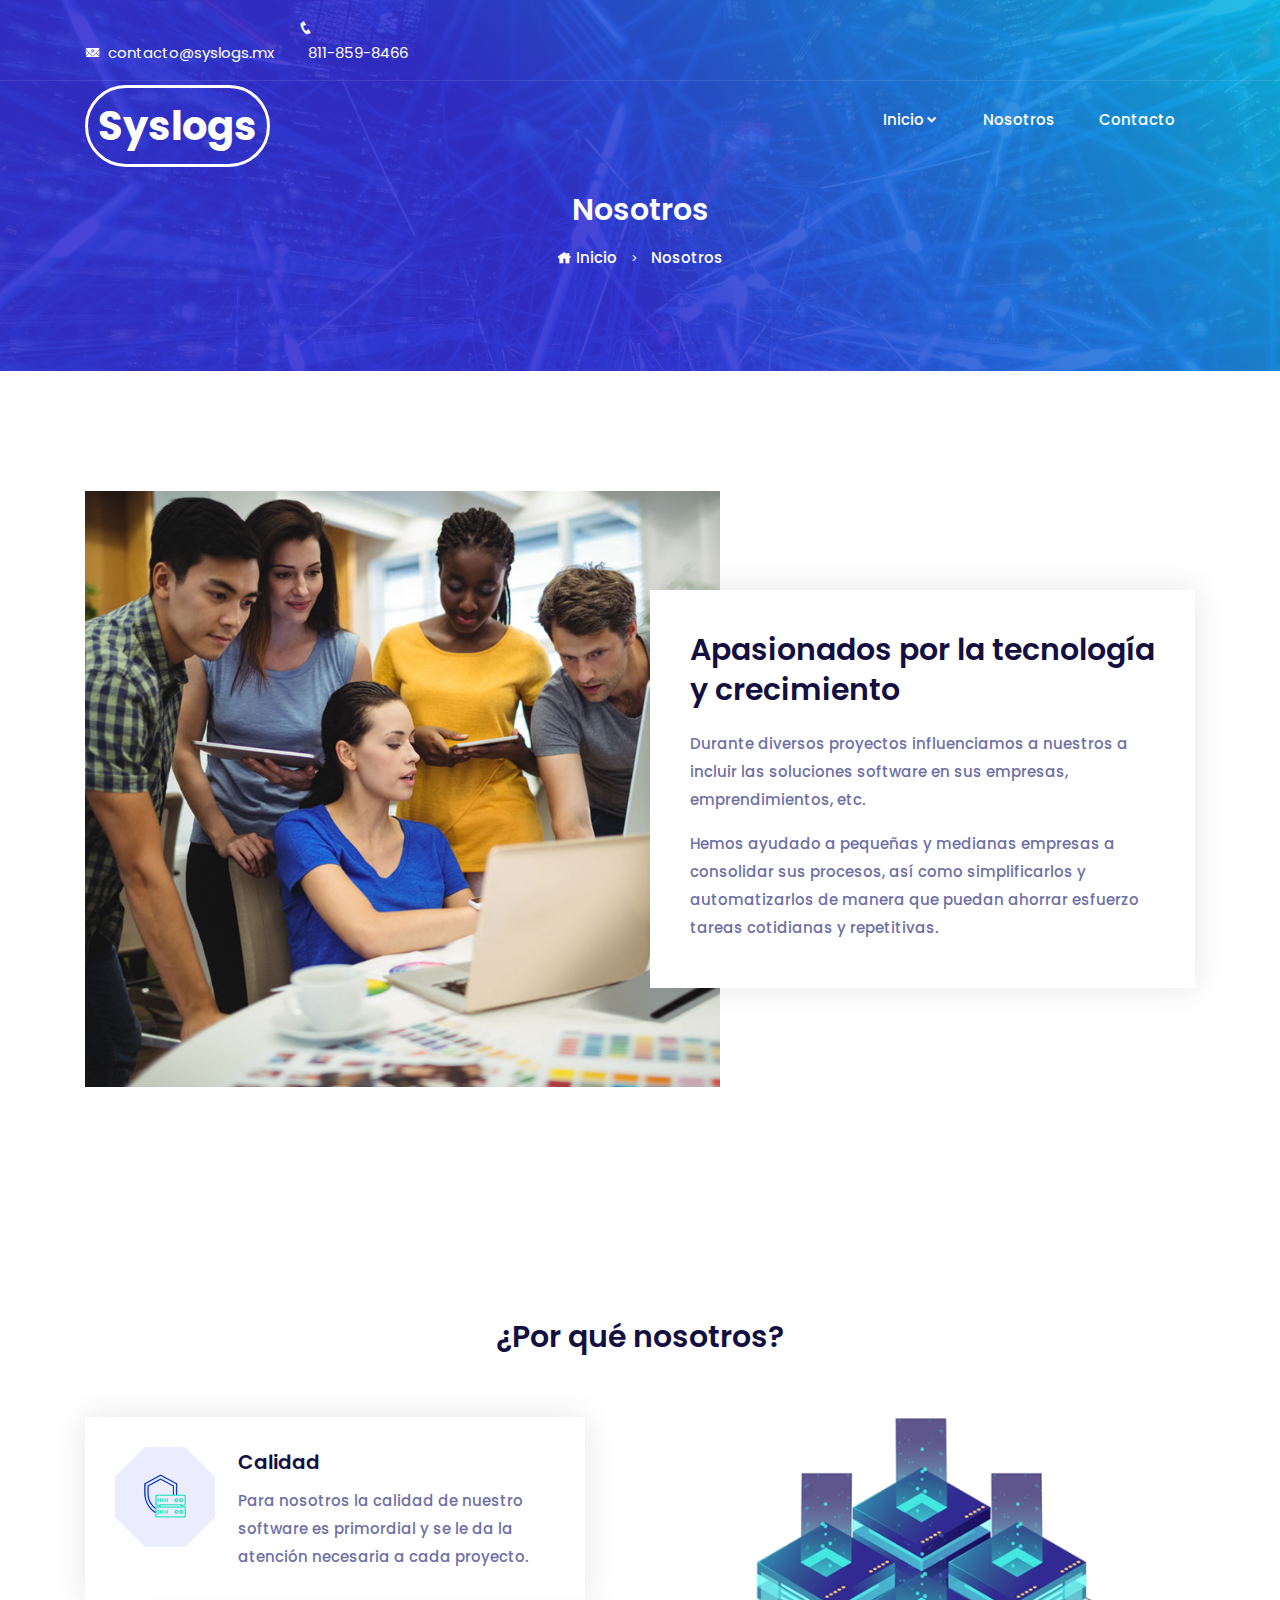
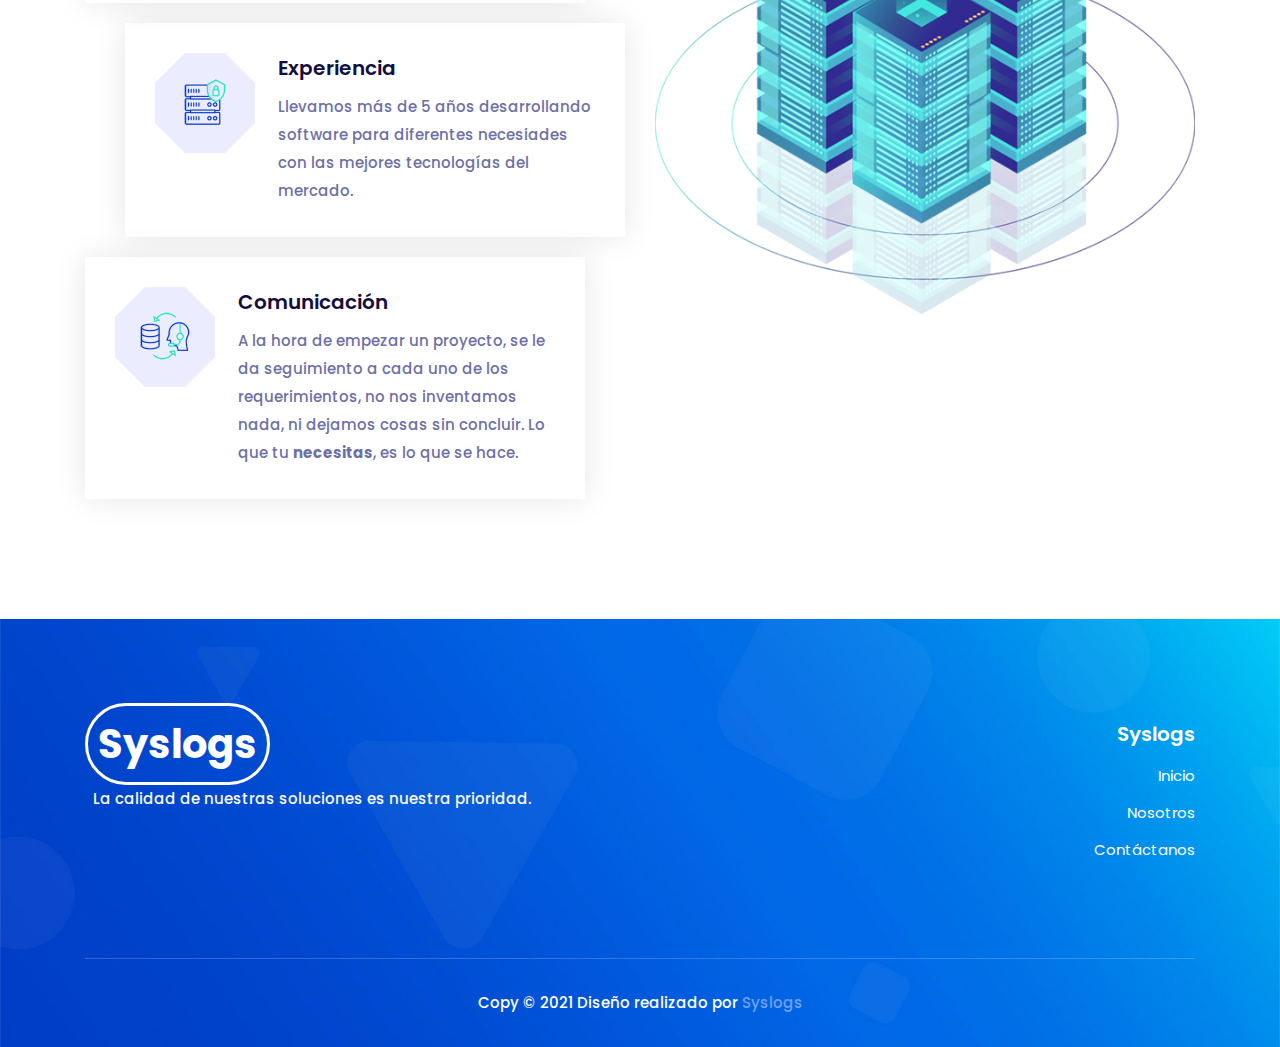
==== commit 67aa0bff: "Correccion de errores" ====
--- a/about.html
+++ b/about.html
@@ -93,7 +93,7 @@
         <div class="page-title">
             <div class="container">
                 <div class="page-breadcrumb text-center">
-                    <h2>NosotrosAbout Us</h2>
+                    <h2>Nosotros</h2>
                     <ul>
                         <li><a href="index.html"><i class="icofont-home"></i> Inicio</a></li>
                         <li><small>&gt;</small></li>
@@ -118,9 +118,8 @@
                             <div class="about-info-cont">
                                 <h2>Apasionados por la tecnología y crecimiento</h2>
                                 <p>
-                                    Durante diversos proyectos influenciamos a nuestros a incluir las soluciones software en sus empresas, emprendimientos, etc.</p>
-                                <p>
-                                    Hemos ayudado a pequeñas y medianas empresas a consolidar sus procesos, asi como simplimificarlos y automatizarlos de manera que puedan ahorrar esfuerzo tareas cotidianas y repetitivas.
+                                    Durante diversos proyectos influenciamos a nuestros a incluir las soluciones software en sus empresas, emprendimientos, etc.<p>
+                                <p>Hemos ayudado a pequeñas y medianas empresas a consolidar sus procesos, así como simplificarlos y automatizarlos de manera que puedan ahorrar esfuerzo tareas cotidianas y repetitivas.
                                 </p>
                             </div>
                         </div>
@@ -173,7 +172,7 @@
                                 <div class="cont">
                                     <h4>Comunicación</h4>
                                     <p>
-                                        A la hora de empezar un proyecto, se le da seguimiento a cada uno de los requerimientos, no nos inventamos nada ni dejamos cosas sin concluir.
+                                        A la hora de empezar un proyecto, se le da seguimiento a cada uno de los requerimientos, no nos inventamos nada, ni dejamos cosas sin concluir.
                                         Lo que tu <b>necesitas</b>, es lo que se hace.
                                     </p>
                                     
